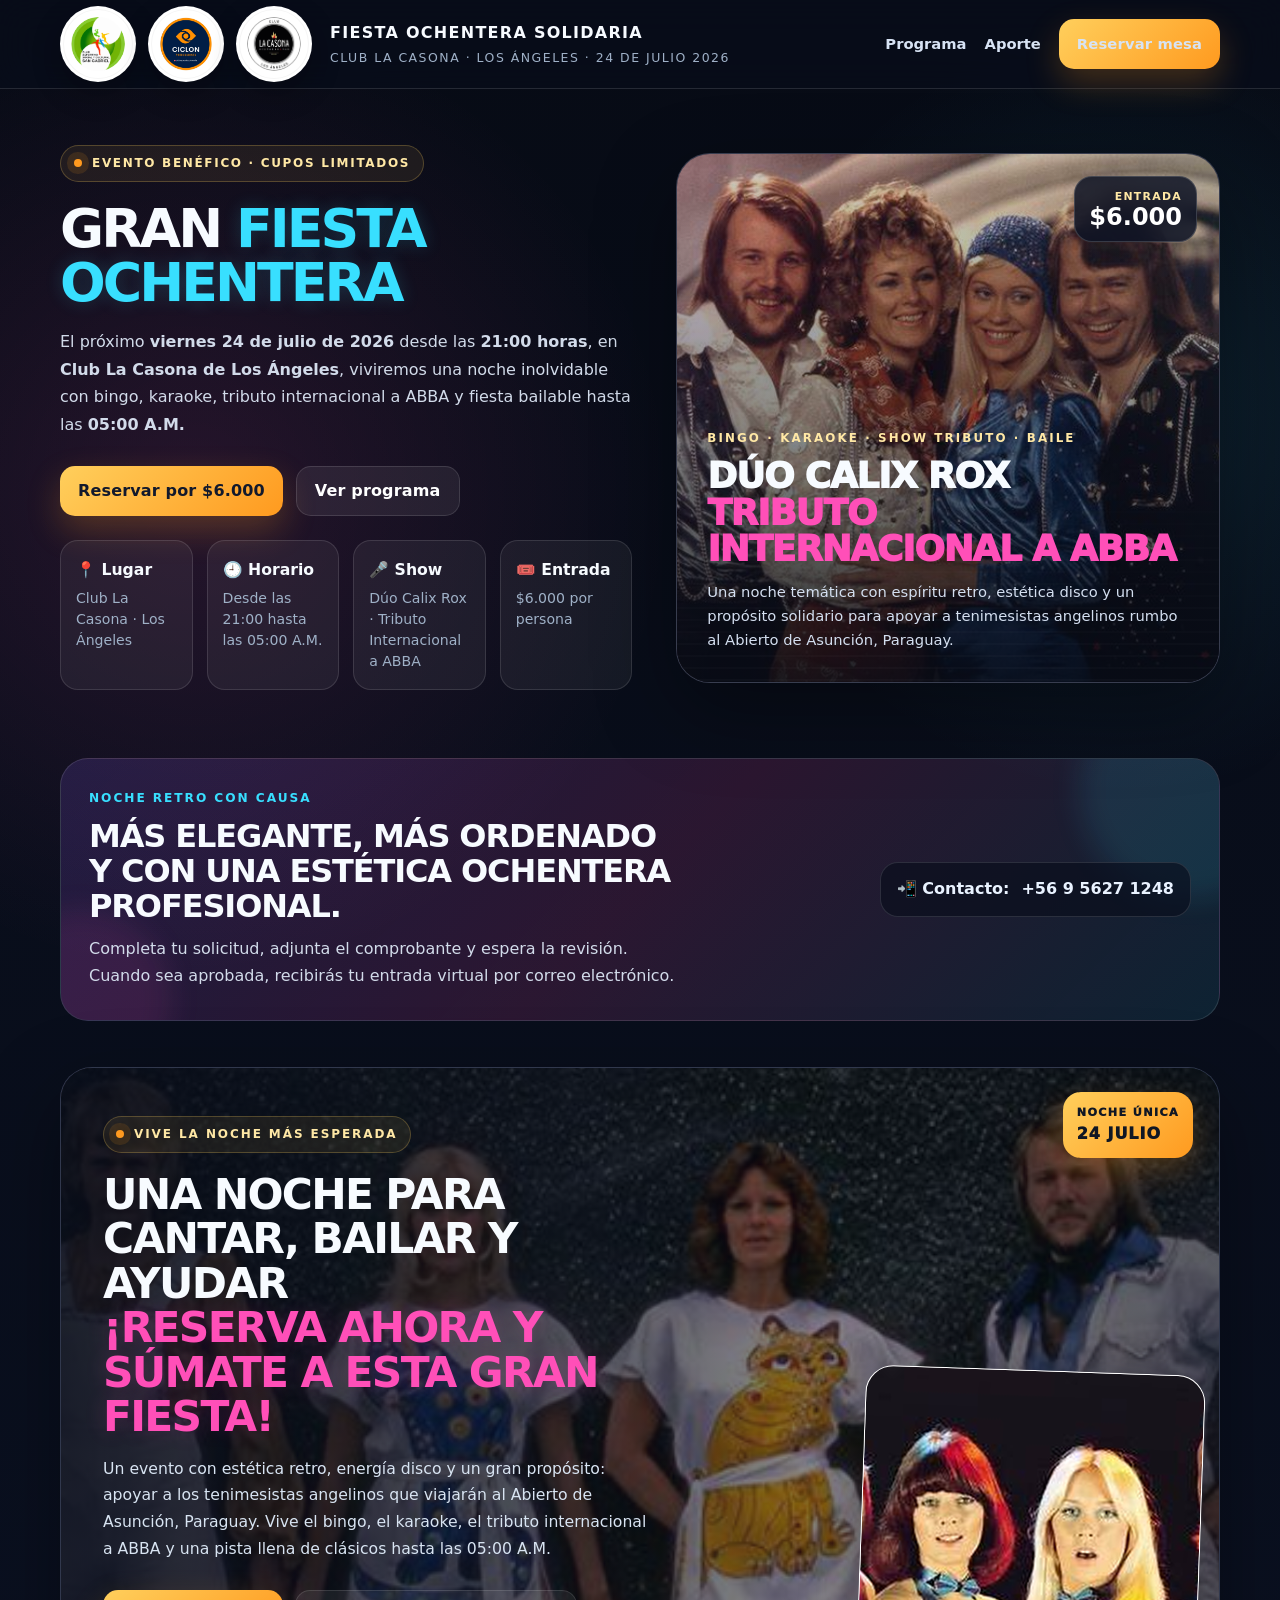
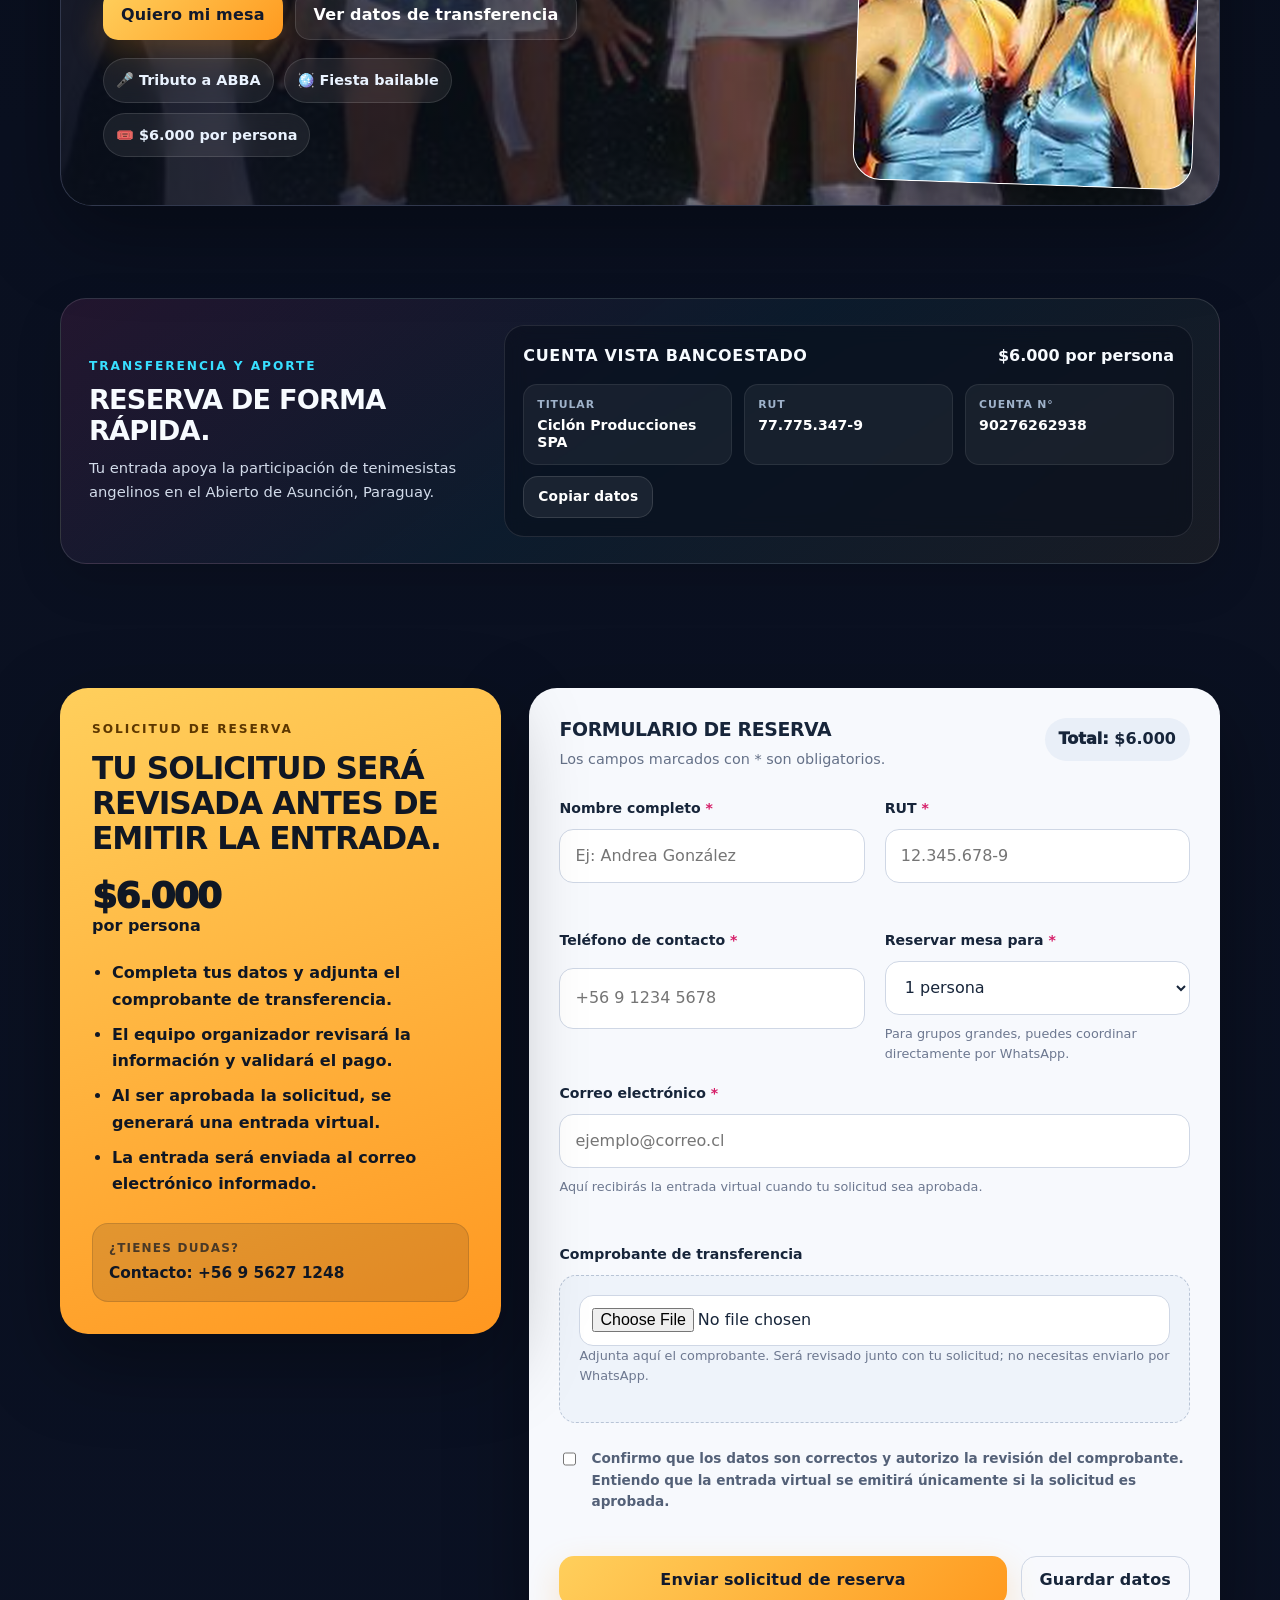
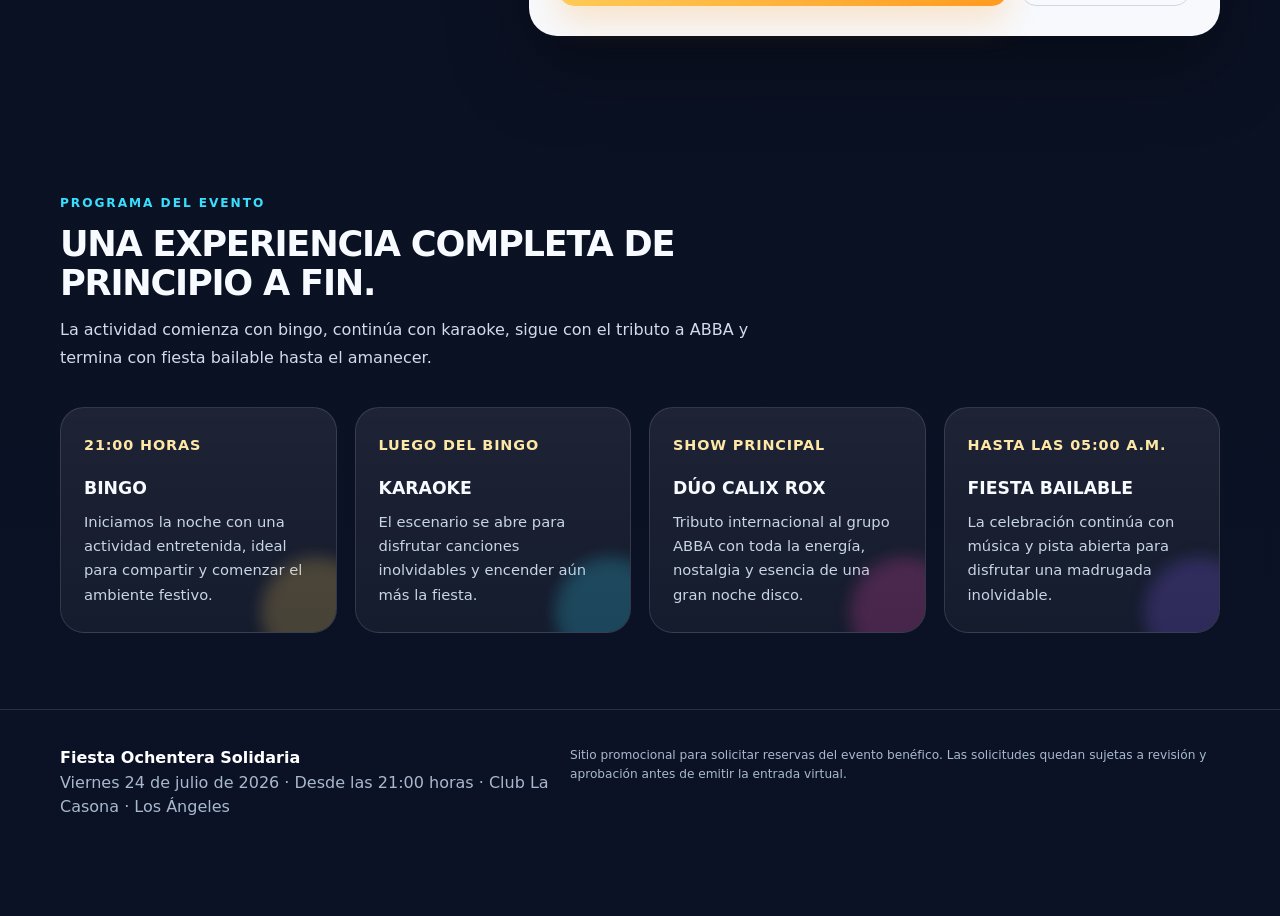
==== index.html @ 8f4df2e1 "Inicial" ====
<!doctype html>
<html lang="es">
<head>
  <meta charset="utf-8">
  <meta name="viewport" content="width=device-width, initial-scale=1, viewport-fit=cover">
  <meta name="theme-color" content="#0b1020">
  <meta name="description" content="Fiesta Ochentera solidaria en Club La Casona de Los Ángeles. Reserva tu mesa y apoya a tenimesistas angelinos rumbo al Abierto de Asunción, Paraguay.">
  <title>Fiesta Ochentera Solidaria · Club La Casona</title>
  <style>
    :root{
      --bg:#080d1a;
      --bg2:#0f1730;
      --panel:rgba(15,23,48,.78);
      --panel-soft:rgba(255,255,255,.06);
      --line:rgba(255,255,255,.12);
      --white:#f7fbff;
      --text:#d2dbea;
      --muted:#9fb1c7;
      --pink:#ff4fb8;
      --cyan:#38dfff;
      --violet:#8a63ff;
      --gold:#ffcf5c;
      --orange:#ff9a1f;
      --green:#4ade80;
      --dark:#0d1324;
      --shadow:0 28px 80px rgba(0,0,0,.35);
      --radius:28px;
    }
    *{box-sizing:border-box}
    html{scroll-behavior:smooth}
    body{
      margin:0;
      font-family:Inter, ui-sans-serif, system-ui, -apple-system, BlinkMacSystemFont, "Segoe UI", sans-serif;
      color:var(--white);
      background:
        radial-gradient(circle at 15% 12%, rgba(255,79,184,.12), transparent 30rem),
        radial-gradient(circle at 88% 10%, rgba(56,223,255,.1), transparent 24rem),
        linear-gradient(180deg,#070b15 0%, #0a1020 42%, #0b1225 100%);
      line-height:1.55;
      overflow-x:hidden;
    }
    body::before{
      content:"";
      position:fixed;
      inset:0;
      pointer-events:none;
      opacity:.12;
      background-image:
        linear-gradient(rgba(255,255,255,.045) 1px, transparent 1px),
        linear-gradient(90deg, rgba(255,255,255,.045) 1px, transparent 1px);
      background-size:42px 42px;
      mask-image:linear-gradient(to bottom, #000, transparent 80%);
    }
    img{display:block;max-width:100%}
    a{text-decoration:none;color:inherit}
    button,input,select{font:inherit}
    .container{width:min(1160px, calc(100% - 28px)); margin:auto}

    .topbar{
      position:sticky; top:0; z-index:50;
      background:rgba(8,13,26,.82);
      border-bottom:1px solid var(--line);
      backdrop-filter:blur(18px);
    }
    .topbar-inner{
      display:flex; align-items:center; justify-content:space-between; gap:18px;
      min-height:88px;
    }
    .brand-block{display:flex; align-items:center; gap:18px; flex-wrap:wrap}
    .brand-copy{display:flex; flex-direction:column; gap:2px}
    .brand-copy strong{font-size:1rem; letter-spacing:.08em; text-transform:uppercase}
    .brand-copy span{font-size:.78rem; color:var(--muted); letter-spacing:.12em; text-transform:uppercase}
    .logo-row{display:flex; gap:12px; align-items:center; flex-wrap:wrap}
    .logo-badge{
      width:76px; height:76px; border-radius:50%;
      background:#fff;
      border:3px solid rgba(255,255,255,.14);
      box-shadow:0 12px 30px rgba(0,0,0,.24), inset 0 0 0 1px rgba(0,0,0,.04);
      display:grid; place-items:center; padding:8px;
      overflow:hidden;
      flex:0 0 auto;
    }
    .logo-badge img{width:100%; height:100%; object-fit:contain; border-radius:50%}
    .nav{display:flex; align-items:center; gap:18px; flex-wrap:wrap; justify-content:flex-end}
    .nav a{font-size:.92rem; font-weight:850; color:#d7e3f4}
    .btn{
      display:inline-flex; align-items:center; justify-content:center; gap:10px;
      min-height:50px; padding:0 18px; border-radius:15px; border:0; cursor:pointer;
      font-weight:900; letter-spacing:.01em; transition:.2s ease;
    }
    .btn:hover{transform:translateY(-2px)}
    .btn-primary{background:linear-gradient(135deg,var(--gold),var(--orange)); color:#12192c; box-shadow:0 14px 34px rgba(255,154,31,.24)}
    .btn-secondary{background:rgba(255,255,255,.07); color:#fff; border:1px solid var(--line)}
    .btn-whatsapp{background:var(--green); color:#0a1e13}

    .hero{padding:56px 0 42px}
    .hero-grid{display:grid; grid-template-columns:1fr .95fr; gap:44px; align-items:center}
    .eyebrow{
      display:inline-flex; align-items:center; gap:10px; padding:8px 13px; border-radius:999px;
      font-size:.75rem; font-weight:900; text-transform:uppercase; letter-spacing:.14em;
      color:#ffe8a5; background:rgba(255,207,92,.08); border:1px solid rgba(255,207,92,.24);
    }
    .eyebrow i{width:8px;height:8px;border-radius:50%;background:var(--orange);box-shadow:0 0 0 7px rgba(255,154,31,.12)}
    h1{
      margin:20px 0 18px;
      font-size:clamp(2.05rem,4.2vw,3.45rem);
      line-height:1.01;
      letter-spacing:-.055em;
      text-transform:uppercase;
    }
    h1 .accent{color:var(--cyan); text-shadow:0 0 18px rgba(56,223,255,.18)}
    .lead{margin:0 0 28px; color:var(--text); font-size:1rem; line-height:1.72; max-width:620px}
    .hero-actions{display:flex; flex-wrap:wrap; gap:13px; margin-bottom:24px}
    .hero-meta{display:grid; grid-template-columns:repeat(4,1fr); gap:14px}
    .meta-card{
      background:rgba(255,255,255,.055); border:1px solid var(--line); border-radius:18px;
      padding:17px 15px; min-height:100px;
    }
    .meta-card strong{display:block; font-size:.98rem; margin-bottom:5px}
    .meta-card span{display:block; color:var(--muted); font-size:.88rem; line-height:1.5}

    .hero-visual{position:relative}
    .hero-card{
      position:relative; min-height:530px; border-radius:34px; overflow:hidden;
      border:1px solid rgba(255,255,255,.16); box-shadow:var(--shadow);
      background:#12182d;
      isolation:isolate;
    }
    .hero-photo{
      position:absolute; inset:0;
      background:url('assets/abba-color-1.png') center 18% / cover no-repeat;
      transform:scale(1.02);
    }
    .hero-overlay{
      position:absolute; inset:0;
      background:
        linear-gradient(180deg, rgba(7,11,21,.16), rgba(7,11,21,.52) 58%, rgba(7,11,21,.9) 100%),
        linear-gradient(120deg, rgba(255,79,184,.12), transparent 35%),
        linear-gradient(240deg, rgba(56,223,255,.1), transparent 40%);
    }
    .scanlines{
      position:absolute; inset:auto 0 0 0; height:46%; opacity:.22;
      background:repeating-linear-gradient(to bottom, rgba(255,255,255,.11) 0 2px, transparent 2px 12px);
      mask-image:linear-gradient(to top, #000, transparent 85%);
    }
    .hero-content{position:absolute; inset:auto 30px 30px 30px; z-index:2}
    .hero-tag{font-size:.74rem; text-transform:uppercase; letter-spacing:.18em; font-weight:900; color:#ffe8a5; margin-bottom:10px}
    .hero-title{font-size:clamp(1.55rem,3vw,2.25rem); line-height:1.02; font-weight:1000; text-transform:uppercase; letter-spacing:-.035em; margin:0 0 12px}
    .hero-title span{display:block; color:var(--pink)}
    .hero-note{max-width:520px; color:#d4dff0; font-size:.92rem; line-height:1.62}
    .price-chip{
      position:absolute; top:22px; right:22px; z-index:3;
      background:rgba(12,19,36,.84); border:1px solid rgba(255,255,255,.16); border-radius:18px;
      padding:12px 14px; text-align:right; backdrop-filter:blur(12px);
    }
    .price-chip small{display:block; text-transform:uppercase; letter-spacing:.12em; font-size:.68rem; color:#ffe8a5; font-weight:900}
    .price-chip strong{display:block; font-size:1.5rem; line-height:1; color:#fff}

    .banner-section{padding:26px 0 16px}
    .banner{
      position:relative; overflow:hidden;
      border-radius:28px; border:1px solid var(--line); background:linear-gradient(135deg, rgba(138,99,255,.16), rgba(255,79,184,.14), rgba(56,223,255,.1));
      padding:30px 28px;
      display:grid; grid-template-columns:1.1fr .9fr; gap:18px; align-items:center;
    }
    .banner::before{
      content:""; position:absolute; right:-80px; top:-80px; width:220px; height:220px; border-radius:50%;
      background:rgba(56,223,255,.1); filter:blur(14px);
    }
    .banner::after{
      content:""; position:absolute; left:-70px; bottom:-70px; width:180px; height:180px; border-radius:50%;
      background:rgba(255,79,184,.1); filter:blur(14px);
    }
    .banner-copy, .banner-side{position:relative; z-index:1}
    .banner-copy h2{margin:11px 0 12px; font-size:clamp(1.4rem,2.6vw,2rem); line-height:1.1; letter-spacing:-.035em; text-transform:uppercase}
    .banner-copy p{margin:0; color:var(--text); line-height:1.68}
    .banner-side{display:flex; justify-content:flex-end}
    .banner-pill{
      display:inline-flex; align-items:center; gap:12px;
      background:rgba(9,14,28,.68); border:1px solid var(--line); border-radius:18px; padding:14px 16px;
      font-weight:850; color:#e9f2ff;
    }

    .section{padding:76px 0; scroll-margin-top:104px}
    .section-head{max-width:730px; margin-bottom:36px}
    .section-tag{font-size:.76rem; text-transform:uppercase; letter-spacing:.16em; font-weight:900; color:var(--cyan)}
    .section-head h2{margin:11px 0 14px; font-size:clamp(1.5rem,3vw,2.2rem); line-height:1.12; letter-spacing:-.035em; text-transform:uppercase}
    .section-head p{margin:0; color:var(--text); line-height:1.7}

    .program-grid{display:grid; grid-template-columns:repeat(4,1fr); gap:18px}
    .program-card{
      background:linear-gradient(180deg, rgba(255,255,255,.08), rgba(255,255,255,.045)); border:1px solid var(--line);
      border-radius:24px; padding:25px 23px; min-height:225px; position:relative; overflow:hidden;
    }
    .program-card::after{
      content:""; position:absolute; right:-35px; bottom:-35px; width:110px; height:110px; border-radius:50%; background:var(--glow); opacity:.22; filter:blur(8px)
    }
    .program-time{display:inline-block; margin-bottom:22px; color:#ffe8a5; font-size:.9rem; font-weight:900; letter-spacing:.06em; text-transform:uppercase}
    .program-card h3{margin:0 0 10px; font-size:1.08rem; line-height:1.25; text-transform:uppercase}
    .program-card p{margin:0; color:#c8d5e7; font-size:.92rem; line-height:1.65}

    .transfer-section{padding:54px 0 66px}
    .transfer-card{
      display:grid; grid-template-columns:.72fr 1.28fr; gap:30px; align-items:center;
      background:linear-gradient(145deg, rgba(255,79,184,.1), rgba(56,223,255,.055), rgba(255,207,92,.06));
      border:1px solid var(--line); border-radius:26px; padding:26px;
      box-shadow:0 18px 48px rgba(0,0,0,.14);
    }
    .transfer-intro{padding:4px 4px 4px 2px}
    .transfer-intro h2{margin:9px 0 10px; font-size:clamp(1.25rem,2.2vw,1.7rem); line-height:1.12; letter-spacing:-.03em; text-transform:uppercase}
    .transfer-intro p{margin:0; color:var(--text); font-size:.92rem; line-height:1.65}
    .bank-compact{
      background:rgba(8,13,26,.55); border:1px solid rgba(255,255,255,.1); border-radius:20px; padding:18px;
      backdrop-filter:blur(10px);
    }
    .bank-compact-head{display:flex; align-items:center; justify-content:space-between; gap:18px; margin-bottom:15px}
    .bank-compact-head h3{margin:0; font-size:1rem; text-transform:uppercase; letter-spacing:.04em}
    .bank-compact-grid{display:grid; grid-template-columns:repeat(3,1fr); gap:12px}
    .bank-item{
      min-width:0; background:rgba(255,255,255,.055); border:1px solid rgba(255,255,255,.08);
      border-radius:14px; padding:12px 13px;
    }
    .bank-item span{display:block; color:#9fb2ca; font-size:.68rem; font-weight:850; text-transform:uppercase; letter-spacing:.08em; margin-bottom:3px}
    .bank-item strong{display:block; color:#fff; font-size:.88rem; overflow-wrap:anywhere; line-height:1.25}
    .bank-actions{display:flex; align-items:center; gap:12px; margin-top:11px; flex-wrap:wrap}
    .bank-actions .btn{min-height:42px; padding:0 14px; font-size:.86rem}
    .copy-ok{min-height:20px; color:#8df6ae; font-size:.85rem; font-weight:900}

    .reservation-section{padding:58px 0 82px}
    .reserve-wrap{display:grid; grid-template-columns:.78fr 1.22fr; gap:28px; align-items:start}
    .reserve-note{
      position:sticky; top:100px;
      background:linear-gradient(160deg,#ffcf5c,#ff9720); color:#101724; border-radius:28px; padding:32px; box-shadow:var(--shadow)
    }
    .reserve-note .tiny{font-size:.76rem; text-transform:uppercase; letter-spacing:.16em; font-weight:900; color:#5d3700}
    .reserve-note h2{margin:12px 0 16px; font-size:clamp(1.42rem,2.8vw,1.95rem); line-height:1.12; letter-spacing:-.03em; text-transform:uppercase}
    .reserve-note .price{font-size:2.25rem; font-weight:1000; letter-spacing:-.05em; line-height:1; margin-top:22px}
    .reserve-note ul{padding-left:20px; margin:22px 0 0; font-weight:760; line-height:1.64}
    .reserve-note li + li{margin-top:9px}

    .form-card{background:#f7f9fd; color:#17253a; border-radius:28px; padding:30px; box-shadow:var(--shadow)}
    .form-head{display:flex; justify-content:space-between; gap:22px; align-items:flex-start; margin-bottom:28px}
    .form-head h3{margin:0; font-size:1.18rem; line-height:1.25; text-transform:uppercase; letter-spacing:-.02em}
    .form-head p{margin:7px 0 0; color:#657188; font-size:.9rem; line-height:1.5}
    .total-pill{white-space:nowrap; background:#e9eff8; border-radius:999px; padding:9px 14px; font-weight:950}
    .form-grid{display:grid; grid-template-columns:1fr 1fr; column-gap:20px; row-gap:20px}
    .field{display:grid; gap:9px}
    .field.full{grid-column:1/-1}
    label{font-size:.88rem; font-weight:900}
    .required{color:#d61f69}
    input,select{
      width:100%; min-height:54px; padding:0 15px; border-radius:14px; border:1px solid #cfd7e5; background:#fff; color:#17253a; outline:none; transition:.18s;
    }
    input:focus,select:focus{border-color:#8a63ff; box-shadow:0 0 0 4px rgba(138,99,255,.12)}
    input[type=file]{padding:12px; min-height:auto}
    .help{font-size:.8rem; color:#6d7890}
    .error{font-size:.8rem; color:#c3144c; font-weight:800; min-height:18px}
    .receipt-box{border:1px dashed #b8c4d6; background:#eef3fa; border-radius:17px; padding:19px}
    .receipt-preview{display:none; align-items:center; gap:10px; background:#fff; padding:11px; border-radius:12px; margin-top:12px}
    .receipt-preview.show{display:flex}
    .file-dot{width:38px; height:38px; border-radius:10px; background:#dcf8e7; display:grid; place-items:center}
    .check{display:flex; gap:12px; align-items:flex-start; font-size:.85rem; line-height:1.58; color:#546178; margin:25px 0}
    .check input{width:18px; height:18px; min-height:auto; margin-top:2px}
    .form-actions{display:grid; grid-template-columns:1fr auto; gap:14px}
    .status{display:none; margin-top:14px; padding:13px 14px; border-radius:14px; background:#e2f8e9; color:#126233; font-weight:800}
    .status.show{display:block}


    .cta-wow-section{padding:30px 0 38px}
    .cta-wow{
      position:relative; overflow:hidden; border-radius:32px; min-height:440px;
      border:1px solid rgba(255,255,255,.14); box-shadow:var(--shadow);
      background:#0f1730;
      display:grid; grid-template-columns:1.1fr .9fr; align-items:stretch;
    }
    .cta-wow-bg{
      position:absolute; inset:0; background:
        linear-gradient(90deg, rgba(8,13,26,.92) 0%, rgba(8,13,26,.72) 42%, rgba(8,13,26,.48) 64%, rgba(8,13,26,.68) 100%),
        url('assets/abba-color-2.png') center 18% / cover fixed no-repeat;
      transform:scale(1.02);
    }
    .cta-wow::before{
      content:""; position:absolute; inset:0;
      background:
        linear-gradient(120deg, rgba(255,79,184,.12), transparent 34%),
        linear-gradient(240deg, rgba(56,223,255,.1), transparent 38%);
      pointer-events:none;
    }
    .cta-wow-copy,.cta-wow-photo{position:relative; z-index:1}
    .cta-wow-copy{padding:48px 42px; display:flex; flex-direction:column; justify-content:center}
    .cta-wow-copy .kicker{
      display:inline-flex; width:max-content; align-items:center; gap:10px;
      font-size:.75rem; font-weight:900; text-transform:uppercase; letter-spacing:.16em;
      color:#ffe8a5; padding:8px 12px; border-radius:999px; background:rgba(255,207,92,.08); border:1px solid rgba(255,207,92,.24);
    }
    .cta-wow-copy .kicker i{width:8px; height:8px; border-radius:50%; background:var(--orange); box-shadow:0 0 0 7px rgba(255,154,31,.12)}
    .cta-wow-copy h2{margin:20px 0 16px; font-size:clamp(1.7rem,3.4vw,2.65rem); line-height:1.05; letter-spacing:-.04em; text-transform:uppercase}
    .cta-wow-copy h2 span{display:block; color:var(--pink); text-shadow:0 0 22px rgba(255,79,184,.2)}
    .cta-wow-copy p{margin:0 0 28px; max-width:600px; color:#d8e4f2; font-size:.98rem; line-height:1.7}
    .cta-wow-actions{display:flex; flex-wrap:wrap; gap:12px; margin-bottom:18px}
    .cta-wow-points{display:flex; flex-wrap:wrap; gap:10px}
    .cta-wow-points span{
      display:inline-flex; align-items:center; gap:8px; padding:10px 12px; border-radius:999px;
      background:rgba(255,255,255,.07); border:1px solid rgba(255,255,255,.12); color:#eaf3ff; font-weight:800; font-size:.9rem;
      backdrop-filter:blur(10px);
    }
    .cta-wow-photo{display:flex; align-items:flex-end; justify-content:flex-end; padding:20px}
    .cta-wow-photo-card{
      width:min(100%,340px); aspect-ratio:.82; border-radius:28px; overflow:hidden; background:#fff;
      border:1px solid rgba(255,255,255,.14); box-shadow:0 24px 70px rgba(0,0,0,.32);
      transform:rotate(2deg);
    }
    .cta-wow-photo-card img{width:100%; height:100%; object-fit:cover; object-position:center 18%}
    .cta-wow-badge{
      position:absolute; right:26px; top:24px; z-index:2;
      background:linear-gradient(135deg,var(--gold),var(--orange)); color:#101724;
      border-radius:18px; padding:12px 14px; font-weight:1000; text-transform:uppercase; letter-spacing:.06em;
      box-shadow:0 14px 32px rgba(255,154,31,.25);
    }
    .cta-wow-badge small{display:block; font-size:.7rem; letter-spacing:.12em}
    @media (max-width:980px){
      .cta-wow{grid-template-columns:1fr}
      .cta-wow-bg{background:
        linear-gradient(180deg, rgba(8,13,26,.88) 0%, rgba(8,13,26,.7) 52%, rgba(8,13,26,.84) 100%),
        url('assets/abba-color-2.png') center 18% / cover no-repeat;}
      .cta-wow-photo{justify-content:flex-start; padding:0 28px 28px}
    }
    @media (max-width:740px){
      .cta-wow{min-height:auto}
      .cta-wow-copy{padding:34px 24px 22px}
      .cta-wow-copy h2{font-size:clamp(1.55rem,8vw,2.15rem); line-height:1.08}
      .cta-wow-photo{padding:0 22px 22px}
      .cta-wow-photo-card{width:100%; max-width:100%; transform:none}
      .cta-wow-badge{right:18px; top:18px; font-size:.84rem}
      .cta-wow-actions{display:grid; grid-template-columns:1fr}
    }
    .contact-box{
      display:grid; gap:4px; margin-top:26px; padding:15px 16px; border-radius:16px;
      background:rgba(16,23,36,.12); border:1px solid rgba(16,23,36,.14); color:#101724;
    }
    .contact-box span{font-size:.75rem; font-weight:900; text-transform:uppercase; letter-spacing:.1em; opacity:.72}
    .contact-box strong{font-size:.96rem}
    .status strong{display:block; font-size:1.02rem; margin-bottom:4px}
    footer{padding:36px 0 96px; border-top:1px solid var(--line); color:#a8b9cf}
    .footer-grid{display:flex; justify-content:space-between; gap:20px}
    .footer-grid strong{color:#fff}
    .credits{max-width:650px; font-size:.76rem}
    .mobile-cta{display:none; position:fixed; left:12px; right:12px; bottom:12px; z-index:55; padding-bottom:env(safe-area-inset-bottom)}
    .mobile-cta .btn{width:100%; box-shadow:0 20px 55px rgba(0,0,0,.45)}

    @media (max-width:980px){
      .hero-grid,.reserve-wrap,.banner,.transfer-card{grid-template-columns:1fr}
      .bank-compact-grid{grid-template-columns:repeat(2,1fr)}
      .hero-meta,.program-grid{grid-template-columns:1fr 1fr}
      .reserve-note{position:relative; top:0}
      .banner-side{justify-content:flex-start}
    }
    @media (max-width:740px){
      .topbar-inner{padding:12px 0; align-items:flex-start}
      .brand-block{display:block}
      .brand-copy{margin-top:10px}
      .logo-badge{width:64px; height:64px}
      .nav a:not(.btn){display:none}
      .hero{padding:36px 0 30px}
      h1{font-size:clamp(1.9rem, 9vw, 2.65rem); line-height:1.04}
      .hero-meta,.program-grid,.form-grid,.bank-compact-grid{grid-template-columns:1fr}
      .transfer-card{padding:20px; gap:22px}
      .bank-compact-head{align-items:flex-start; flex-direction:column}
      .hero-card{min-height:440px}
      .form-head{display:block; margin-bottom:24px}
      .total-pill{display:inline-block; margin-top:10px}
      .form-actions{grid-template-columns:1fr}
      .footer-grid{display:block}
      .mobile-cta{display:block}
    }
    @media (max-width:740px){
      .section{padding:56px 0; scroll-margin-top:86px}
      .section-head{margin-bottom:28px}
      .section-head h2{font-size:clamp(1.42rem,7vw,1.95rem)}
      .reservation-section{padding:48px 0 64px}
      .reserve-note,.form-card{padding:22px}
      .reserve-note h2{font-size:clamp(1.35rem,7vw,1.75rem)}
      .reserve-note ul{margin-top:18px}
      .form-grid{row-gap:18px}
      .hero-content{inset:auto 22px 22px 22px}
      .hero-title{font-size:clamp(1.4rem,7vw,1.9rem)}
      .meta-card{min-height:auto}
      .banner{padding:24px 20px}
      .cta-wow-points span{font-size:.84rem}
    }

    /* Ajuste móvil V10: composición más liviana, compacta y fluida */
    @media (max-width:740px){
      body{font-size:.94rem}
      .container{width:min(100% - 22px,1160px)}

      .topbar-inner{
        min-height:68px;
        padding:8px 0;
        align-items:center;
        gap:10px;
      }
      .brand-block{display:flex;align-items:center;gap:9px;min-width:0;flex:1}
      .logo-row{gap:6px;flex-wrap:nowrap}
      .logo-badge{width:45px;height:45px;padding:5px;border-width:2px;box-shadow:0 7px 18px rgba(0,0,0,.2)}
      .brand-copy{margin-top:0;min-width:0}
      .brand-copy strong{font-size:.72rem;line-height:1.2;letter-spacing:.06em}
      .brand-copy span{display:none}
      .nav{gap:0;flex:0 0 auto}
      .nav .btn{min-height:39px;padding:0 11px;border-radius:12px;font-size:.78rem}

      .btn{min-height:44px;padding:0 15px;border-radius:13px;font-size:.88rem}

      .hero{padding:25px 0 22px}
      .hero-grid{gap:22px}
      .eyebrow{gap:8px;padding:6px 10px;font-size:.62rem;letter-spacing:.1em}
      .eyebrow i{width:6px;height:6px;box-shadow:0 0 0 5px rgba(255,154,31,.11)}
      h1{margin:13px 0 12px;font-size:clamp(1.62rem,7.4vw,2.15rem);line-height:1.04;letter-spacing:-.045em}
      .lead{margin-bottom:18px;font-size:.9rem;line-height:1.56}
      .hero-actions{gap:9px;margin-bottom:17px}
      .hero-actions .btn{flex:1 1 145px}
      .hero-meta{grid-template-columns:repeat(2,minmax(0,1fr));gap:9px}
      .meta-card{padding:11px 10px;min-height:78px;border-radius:14px}
      .meta-card strong{font-size:.82rem;margin-bottom:3px}
      .meta-card span{font-size:.76rem;line-height:1.35}

      .hero-card{min-height:360px;border-radius:24px}
      .price-chip{top:14px;right:14px;padding:9px 11px;border-radius:14px}
      .price-chip small{font-size:.58rem}
      .price-chip strong{font-size:1.18rem}
      .hero-content{inset:auto 17px 17px 17px}
      .hero-tag{font-size:.6rem;letter-spacing:.1em;margin-bottom:7px}
      .hero-title{font-size:clamp(1.12rem,5.6vw,1.48rem);line-height:1.05;margin-bottom:8px;letter-spacing:-.025em}
      .hero-note{font-size:.78rem;line-height:1.45}

      .banner-section{padding:13px 0 8px}
      .banner{padding:18px 16px;border-radius:21px;gap:13px}
      .banner-copy h2{margin:8px 0 8px;font-size:1.2rem;line-height:1.08}
      .banner-copy p{font-size:.84rem;line-height:1.5}
      .banner-pill{padding:10px 12px;border-radius:13px;font-size:.8rem;gap:8px}

      .section{padding:43px 0;scroll-margin-top:76px}
      .section-head{margin-bottom:21px}
      .section-tag{font-size:.63rem;letter-spacing:.12em}
      .section-head h2{margin:8px 0 9px;font-size:clamp(1.18rem,5.6vw,1.48rem);line-height:1.1;letter-spacing:-.025em}
      .section-head p{font-size:.86rem;line-height:1.52}

      .program-grid{grid-template-columns:1fr;gap:10px}
      .program-card{min-height:auto;padding:17px 16px;border-radius:18px}
      .program-time{margin-bottom:10px;font-size:.72rem}
      .program-card h3{font-size:.95rem;margin-bottom:6px}
      .program-card p{font-size:.82rem;line-height:1.48}

      .transfer-section{padding:34px 0 38px}
      .transfer-card{padding:16px;gap:15px;border-radius:21px}
      .transfer-intro h2{margin:7px 0 7px;font-size:1.15rem;line-height:1.08}
      .transfer-intro p{font-size:.82rem;line-height:1.48}
      .bank-compact{padding:13px;border-radius:16px}
      .bank-compact-head{margin-bottom:11px;gap:7px}
      .bank-compact-head h3{font-size:.86rem}
      .bank-compact-grid{grid-template-columns:repeat(2,minmax(0,1fr));gap:8px}
      .bank-item{padding:9px 10px;border-radius:12px}
      .bank-item span{font-size:.58rem;letter-spacing:.06em}
      .bank-item strong{font-size:.76rem;line-height:1.25}
      .bank-actions{gap:8px;margin-top:9px}
      .bank-actions .btn{min-height:38px;padding:0 11px;font-size:.76rem}
      .copy-ok{font-size:.76rem}

      .reservation-section{padding:39px 0 52px}
      .reserve-wrap{gap:15px}
      .reserve-note{padding:18px;border-radius:21px}
      .reserve-note .tiny{font-size:.62rem;letter-spacing:.12em}
      .reserve-note h2{margin:8px 0 10px;font-size:1.2rem;line-height:1.1;letter-spacing:-.02em}
      .reserve-note .price{font-size:1.75rem;margin-top:13px}
      .reserve-note ul{margin:13px 0 0;padding-left:18px;font-size:.82rem;line-height:1.48}
      .reserve-note li + li{margin-top:5px}
      .contact-box{margin-top:15px;padding:11px 12px;border-radius:13px}
      .contact-box span{font-size:.62rem}
      .contact-box strong{font-size:.84rem}

      .form-card{padding:18px;border-radius:21px}
      .form-head{margin-bottom:18px}
      .form-head h3{font-size:1rem;line-height:1.2}
      .form-head p{margin-top:5px;font-size:.8rem}
      .total-pill{margin-top:8px;padding:7px 11px;font-size:.82rem}
      .form-grid{row-gap:13px;column-gap:13px}
      .field{gap:6px}
      label{font-size:.8rem}
      input,select{min-height:47px;padding:0 12px;border-radius:12px;font-size:.88rem}
      input[type=file]{padding:10px;font-size:.78rem}
      .help{font-size:.72rem;line-height:1.4}
      .error{font-size:.72rem;min-height:14px}
      .receipt-box{padding:13px;border-radius:14px}
      .receipt-preview{padding:9px;margin-top:9px}
      .file-dot{width:32px;height:32px}
      .check{gap:9px;margin:17px 0;font-size:.76rem;line-height:1.45}
      .check input{width:16px;height:16px}
      .form-actions{gap:9px}
      .status{padding:11px 12px;font-size:.8rem}
      .status strong{font-size:.9rem}

      .cta-wow-section{padding:17px 0 24px}
      .cta-wow{border-radius:23px}
      .cta-wow-copy{padding:24px 18px 16px}
      .cta-wow-copy .kicker{padding:6px 9px;font-size:.6rem;letter-spacing:.1em}
      .cta-wow-copy h2{margin:13px 0 10px;font-size:clamp(1.22rem,5.9vw,1.52rem);line-height:1.06;letter-spacing:-.025em}
      .cta-wow-copy p{margin-bottom:18px;font-size:.82rem;line-height:1.5}
      .cta-wow-actions{gap:8px;margin-bottom:13px}
      .cta-wow-actions .btn{width:100%}
      .cta-wow-points{gap:7px}
      .cta-wow-points span{padding:8px 9px;font-size:.72rem;gap:6px}
      .cta-wow-photo{padding:0 16px 16px}
      .cta-wow-photo-card{height:225px;aspect-ratio:auto;border-radius:18px}
      .cta-wow-badge{right:13px;top:13px;padding:8px 10px;border-radius:13px;font-size:.68rem}
      .cta-wow-badge small{font-size:.55rem}

      footer{padding:27px 0 82px;font-size:.78rem}
      .footer-grid{gap:13px}
      .credits{font-size:.68rem;margin-top:10px}
      .mobile-cta{left:9px;right:9px;bottom:9px}
      .mobile-cta .btn{min-height:45px;font-size:.84rem}
    }

    @media (max-width:420px){
      .container{width:min(100% - 18px,1160px)}
      .logo-badge{width:40px;height:40px}
      .brand-copy strong{font-size:.66rem}
      .nav .btn{min-height:37px;padding:0 9px;font-size:.72rem}
      h1{font-size:1.55rem}
      .hero-meta{gap:7px}
      .meta-card{padding:9px;min-height:73px}
      .meta-card strong{font-size:.76rem}
      .meta-card span{font-size:.7rem}
      .hero-card{min-height:335px}
      .bank-compact-grid{grid-template-columns:1fr 1fr}
      .form-card,.reserve-note{padding:16px}
      .cta-wow-photo-card{height:205px}
    }

    @media (prefers-reduced-motion:reduce){ html{scroll-behavior:auto} *{transition:none!important} }
  </style>
</head>
<body>
  <header class="topbar">
    <div class="container topbar-inner">
      <div class="brand-block">
        <div class="logo-row" aria-label="Organizadores del evento">
          <div class="logo-badge"><img src="assets/logo-san-gabriel.png" alt="Club Deportivo Social y Cultural San Gabriel"></div>
          <div class="logo-badge"><img src="assets/logo-ciclon.jpeg" alt="Ciclón Producciones"></div>
          <div class="logo-badge"><img src="assets/logo-la-casona.jpeg" alt="Club La Casona Los Ángeles"></div>
        </div>
        <div class="brand-copy">
          <strong>Fiesta Ochentera Solidaria</strong>
          <span>Club La Casona · Los Ángeles · 24 de julio 2026</span>
        </div>
      </div>
      <nav class="nav" aria-label="Navegación principal">
        <a href="#programa">Programa</a>
        <a href="#aporte">Aporte</a>
        <a href="#reservar" class="btn btn-primary">Reservar mesa</a>
      </nav>
    </div>
  </header>

  <main>
    <section class="hero" id="inicio">
      <div class="container hero-grid">
        <div>
          <div class="eyebrow"><i></i> Evento benéfico · cupos limitados</div>
          <h1>Gran <span class="accent">Fiesta Ochentera</span></h1>
          <p class="lead">
            El próximo <strong>viernes 24 de julio de 2026</strong> desde las <strong>21:00 horas</strong>, en <strong>Club La Casona de Los Ángeles</strong>, viviremos una noche inolvidable con bingo, karaoke, tributo internacional a ABBA y fiesta bailable hasta las <strong>05:00 A.M.</strong>
          </p>
          <div class="hero-actions">
            <a class="btn btn-primary" href="#reservar">Reservar por $6.000</a>
            <a class="btn btn-secondary" href="#programa">Ver programa</a>
          </div>
          <div class="hero-meta">
            <div class="meta-card"><strong>📍 Lugar</strong><span>Club La Casona · Los Ángeles</span></div>
            <div class="meta-card"><strong>🕘 Horario</strong><span>Desde las 21:00 hasta las 05:00 A.M.</span></div>
            <div class="meta-card"><strong>🎤 Show</strong><span>Dúo Calix Rox · Tributo Internacional a ABBA</span></div>
            <div class="meta-card"><strong>🎟️ Entrada</strong><span>$6.000 por persona</span></div>
          </div>
        </div>

        <div class="hero-visual">
          <article class="hero-card" aria-label="Imagen principal del evento">
            <div class="hero-photo"></div>
            <div class="hero-overlay"></div>
            <div class="scanlines"></div>
            <div class="price-chip"><small>Entrada</small><strong>$6.000</strong></div>
            <div class="hero-content">
              <div class="hero-tag">Bingo · Karaoke · Show Tributo · Baile</div>
              <h2 class="hero-title">Dúo Calix Rox <span>Tributo Internacional a ABBA</span></h2>
              <div class="hero-note">Una noche temática con espíritu retro, estética disco y un propósito solidario para apoyar a tenimesistas angelinos rumbo al Abierto de Asunción, Paraguay.</div>
            </div>
          </article>
        </div>
      </div>
    </section>

    <section class="banner-section">
      <div class="container">
        <div class="banner">
          <div class="banner-copy">
            <div class="section-tag">Noche retro con causa</div>
            <h2>Más elegante, más ordenado y con una estética ochentera profesional.</h2>
            <p>Completa tu solicitud, adjunta el comprobante y espera la revisión. Cuando sea aprobada, recibirás tu entrada virtual por correo electrónico.</p>
          </div>
          <div class="banner-side">
            <a class="banner-pill" href="https://wa.me/56956271248" target="_blank" rel="noopener">📲 Contacto: <strong>+56 9 5627 1248</strong></a>
          </div>
        </div>
      </div>
    </section>



    <section class="cta-wow-section" aria-label="Llamado destacado para reservar">
      <div class="container">
        <div class="cta-wow">
          <div class="cta-wow-bg"></div>
          <div class="cta-wow-badge"><small>Noche única</small>24 Julio</div>
          <div class="cta-wow-copy">
            <div class="kicker"><i></i> Vive la noche más esperada</div>
            <h2>Una noche para cantar, bailar y ayudar <span>¡Reserva ahora y súmate a esta gran fiesta!</span></h2>
            <p>
              Un evento con estética retro, energía disco y un gran propósito: apoyar a los tenimesistas angelinos que viajarán al Abierto de Asunción, Paraguay. Vive el bingo, el karaoke, el tributo internacional a ABBA y una pista llena de clásicos hasta las 05:00 A.M.
            </p>
            <div class="cta-wow-actions">
              <a class="btn btn-primary" href="#reservar">Quiero mi mesa</a>
              <a class="btn btn-secondary" href="#aporte">Ver datos de transferencia</a>
            </div>
            <div class="cta-wow-points">
              <span>🎤 Tributo a ABBA</span>
              <span>🪩 Fiesta bailable</span>
              <span>🎟️ $6.000 por persona</span>
            </div>
          </div>
          <div class="cta-wow-photo">
            <div class="cta-wow-photo-card">
              <img src="assets/abba-color-3.png" alt="Foto destacada colorida del grupo ABBA">
            </div>
          </div>
        </div>
      </div>
    </section>

    <section class="section transfer-section" id="aporte">
      <div class="container">
        <div class="transfer-card">
          <div class="transfer-intro">
            <div class="section-tag">Transferencia y aporte</div>
            <h2>Reserva de forma rápida.</h2>
            <p>Tu entrada apoya la participación de tenimesistas angelinos en el Abierto de Asunción, Paraguay.</p>
          </div>

          <article class="bank-compact" aria-label="Datos bancarios para la reserva">
            <div class="bank-compact-head">
              <h3>Cuenta Vista BancoEstado</h3>
              <strong>$6.000 por persona</strong>
            </div>
            <div class="bank-compact-grid">
              <div class="bank-item"><span>Titular</span><strong>Ciclón Producciones SPA</strong></div>
              <div class="bank-item"><span>RUT</span><strong>77.775.347-9</strong></div>
              <div class="bank-item"><span>Cuenta N°</span><strong>90276262938</strong></div>
            </div>
            <div class="bank-actions">
              <button class="btn btn-secondary" id="copyBank" type="button">Copiar datos</button>
              <div class="copy-ok" id="copyStatus" aria-live="polite"></div>
            </div>
          </article>
        </div>
      </div>
    </section>

    <section class="section reservation-section" id="reservar">
      <div class="container reserve-wrap">
        <aside class="reserve-note">
          <div class="tiny">Solicitud de reserva</div>
          <h2>Tu solicitud será revisada antes de emitir la entrada.</h2>
          <div class="price">$6.000</div>
          <strong>por persona</strong>
          <ul>
            <li>Completa tus datos y adjunta el comprobante de transferencia.</li>
            <li>El equipo organizador revisará la información y validará el pago.</li>
            <li>Al ser aprobada la solicitud, se generará una entrada virtual.</li>
            <li>La entrada será enviada al correo electrónico informado.</li>
          </ul>
          <a class="contact-box" href="https://wa.me/56956271248" target="_blank" rel="noopener">
            <span>¿Tienes dudas?</span>
            <strong>Contacto: +56 9 5627 1248</strong>
          </a>
        </aside>

        <form class="form-card" id="reservationForm" novalidate>
          <div class="form-head">
            <div>
              <h3>Formulario de reserva</h3>
              <p>Los campos marcados con * son obligatorios.</p>
            </div>
            <span class="total-pill">Total: <strong id="totalText">$6.000</strong></span>
          </div>

          <div class="form-grid">
            <div class="field">
              <label for="name">Nombre completo <span class="required">*</span></label>
              <input id="name" name="name" autocomplete="name" placeholder="Ej: Andrea González" required>
              <div class="error" id="nameError"></div>
            </div>

            <div class="field">
              <label for="rut">RUT <span class="required">*</span></label>
              <input id="rut" name="rut" placeholder="12.345.678-9" maxlength="12" required>
              <div class="error" id="rutError"></div>
            </div>

            <div class="field">
              <label for="phone">Teléfono de contacto <span class="required">*</span></label>
              <input id="phone" name="phone" type="tel" autocomplete="tel" placeholder="+56 9 1234 5678" required>
              <div class="error" id="phoneError"></div>
            </div>

            <div class="field">
              <label for="people">Reservar mesa para <span class="required">*</span></label>
              <select id="people" name="people" required>
                <option value="1">1 persona</option><option value="2">2 personas</option><option value="3">3 personas</option><option value="4">4 personas</option><option value="5">5 personas</option><option value="6">6 personas</option><option value="7">7 personas</option><option value="8">8 personas</option><option value="9">9 personas</option><option value="10">10 personas</option><option value="11">11 personas</option><option value="12">12 personas</option><option value="13">13 personas</option><option value="14">14 personas</option><option value="15">15 personas</option><option value="16">16 personas</option><option value="17">17 personas</option><option value="18">18 personas</option><option value="19">19 personas</option><option value="20">20 personas</option>
              </select>
              <div class="help">Para grupos grandes, puedes coordinar directamente por WhatsApp.</div>
            </div>

            <div class="field full">
              <label for="email">Correo electrónico <span class="required">*</span></label>
              <input id="email" name="email" type="email" autocomplete="email" inputmode="email" placeholder="ejemplo@correo.cl" required>
              <div class="help">Aquí recibirás la entrada virtual cuando tu solicitud sea aprobada.</div>
              <div class="error" id="emailError"></div>
            </div>

            <div class="field full">
              <label for="receipt">Comprobante de transferencia</label>
              <div class="receipt-box">
                <input id="receipt" name="receipt" type="file" accept="image/*,.pdf" required>
                <div class="help">Adjunta aquí el comprobante. Será revisado junto con tu solicitud; no necesitas enviarlo por WhatsApp.</div>
                <div class="receipt-preview" id="receiptPreview">
                  <span class="file-dot">✓</span>
                  <div><strong id="receiptName"></strong><div class="help" id="receiptSize"></div></div>
                </div>
                <div class="error" id="receiptError"></div>
              </div>
            </div>
          </div>

          <label class="check">
            <input id="confirm" type="checkbox" required>
            <span>Confirmo que los datos son correctos y autorizo la revisión del comprobante. Entiendo que la entrada virtual se emitirá únicamente si la solicitud es aprobada.</span>
          </label>
          <div class="error" id="confirmError"></div>

          <div class="form-actions">
            <button class="btn btn-primary" type="submit">Enviar solicitud de reserva</button>
            <button class="btn btn-secondary" type="button" id="saveData" style="color:#17253a;border-color:#cfd7e5">Guardar datos</button>
          </div>
          <div class="status" id="formStatus" aria-live="polite"></div>
        </form>
      </div>
    </section>

    <section class="section" id="programa">
      <div class="container">
        <div class="section-head">
          <div class="section-tag">Programa del evento</div>
          <h2>Una experiencia completa de principio a fin.</h2>
          <p>La actividad comienza con bingo, continúa con karaoke, sigue con el tributo a ABBA y termina con fiesta bailable hasta el amanecer.</p>
        </div>
        <div class="program-grid">
          <article class="program-card" style="--glow:#ffcf5c">
            <span class="program-time">21:00 horas</span>
            <h3>Bingo</h3>
            <p>Iniciamos la noche con una actividad entretenida, ideal para compartir y comenzar el ambiente festivo.</p>
          </article>
          <article class="program-card" style="--glow:#38dfff">
            <span class="program-time">Luego del bingo</span>
            <h3>Karaoke</h3>
            <p>El escenario se abre para disfrutar canciones inolvidables y encender aún más la fiesta.</p>
          </article>
          <article class="program-card" style="--glow:#ff4fb8">
            <span class="program-time">Show principal</span>
            <h3>Dúo Calix Rox</h3>
            <p>Tributo internacional al grupo ABBA con toda la energía, nostalgia y esencia de una gran noche disco.</p>
          </article>
          <article class="program-card" style="--glow:#8a63ff">
            <span class="program-time">Hasta las 05:00 A.M.</span>
            <h3>Fiesta bailable</h3>
            <p>La celebración continúa con música y pista abierta para disfrutar una madrugada inolvidable.</p>
          </article>
        </div>
      </div>
    </section>
  </main>

  <footer>
    <div class="container footer-grid">
      <div>
        <strong>Fiesta Ochentera Solidaria</strong><br>
        Viernes 24 de julio de 2026 · Desde las 21:00 horas · Club La Casona · Los Ángeles
      </div>
      <div class="credits">
        Sitio promocional para solicitar reservas del evento benéfico. Las solicitudes quedan sujetas a revisión y aprobación antes de emitir la entrada virtual.
      </div>
    </div>
  </footer>

  <div class="mobile-cta"><a class="btn btn-primary" href="#reservar">Reservar mesa · $6.000 p/p</a></div>

  <script>
    (() => {
      const price = 6000;
      const $ = (id) => document.getElementById(id);
      const form = $('reservationForm');
      const people = $('people');
      const receipt = $('receipt');
      const money = (n) => new Intl.NumberFormat('es-CL', {
        style: 'currency', currency: 'CLP', maximumFractionDigits: 0
      }).format(n);

      function updateTotal() {
        $('totalText').textContent = money(Number(people.value) * price);
      }
      people.addEventListener('change', updateTotal);
      updateTotal();

      function formatRut(value) {
        let clean = value.replace(/[^0-9kK]/g, '').toUpperCase();
        if (clean.length <= 1) return clean;
        const dv = clean.slice(-1);
        let body = clean.slice(0, -1);
        body = body.replace(/\B(?=(\d{3})+(?!\d))/g, '.');
        return `${body}-${dv}`;
      }

      function validRut(rut) {
        const clean = rut.replace(/\./g, '').replace('-', '').toUpperCase();
        if (!/^\d{7,8}[0-9K]$/.test(clean)) return false;
        const body = clean.slice(0, -1);
        const dv = clean.slice(-1);
        let sum = 0;
        let multiplier = 2;
        for (let i = body.length - 1; i >= 0; i--) {
          sum += Number(body[i]) * multiplier;
          multiplier = multiplier === 7 ? 2 : multiplier + 1;
        }
        const result = 11 - (sum % 11);
        const expected = result === 11 ? '0' : result === 10 ? 'K' : String(result);
        return dv === expected;
      }

      function createRequestCode() {
        const date = new Date();
        const stamp = [
          date.getFullYear().toString().slice(-2),
          String(date.getMonth() + 1).padStart(2, '0'),
          String(date.getDate()).padStart(2, '0')
        ].join('');
        const random = Math.random().toString(36).slice(2, 7).toUpperCase();
        return `FO-${stamp}-${random}`;
      }

      $('rut').addEventListener('input', (event) => {
        event.target.value = formatRut(event.target.value);
      });

      receipt.addEventListener('change', () => {
        const file = receipt.files[0];
        $('receiptError').textContent = '';
        if (!file) {
          $('receiptPreview').classList.remove('show');
          return;
        }
        $('receiptName').textContent = file.name;
        $('receiptSize').textContent = `${(file.size / 1024 / 1024).toFixed(2)} MB`;
        $('receiptPreview').classList.add('show');
      });

      function validate() {
        let ok = true;
        const name = $('name').value.trim();
        const rut = $('rut').value.trim();
        const phone = $('phone').value.trim().replace(/\s/g, '');
        const email = $('email').value.trim();

        ['nameError', 'rutError', 'phoneError', 'emailError', 'receiptError', 'confirmError']
          .forEach((id) => { $(id).textContent = ''; });

        if (name.length < 4) {
          $('nameError').textContent = 'Ingresa tu nombre completo.';
          ok = false;
        }
        if (!validRut(rut)) {
          $('rutError').textContent = 'Ingresa un RUT chileno válido.';
          ok = false;
        }
        if (!/^(?:\+?56)?9\d{8}$/.test(phone.replace(/[()-]/g, ''))) {
          $('phoneError').textContent = 'Ingresa un teléfono válido, idealmente con +56.';
          ok = false;
        }
        if (!/^[^\s@]+@[^\s@]+\.[^\s@]{2,}$/.test(email)) {
          $('emailError').textContent = 'Ingresa un correo electrónico válido.';
          ok = false;
        }
        if (!receipt.files[0]) {
          $('receiptError').textContent = 'Adjunta el comprobante para que la solicitud pueda ser revisada.';
          ok = false;
        }
        if (!$('confirm').checked) {
          $('confirmError').textContent = 'Debes aceptar el proceso de revisión antes de continuar.';
          ok = false;
        }
        return ok;
      }

      function saveDraft(status = 'borrador') {
        const data = {
          code: localStorage.getItem('fiestaOchenteraCodigo') || '',
          status,
          name: $('name').value.trim(),
          rut: $('rut').value.trim(),
          phone: $('phone').value.trim(),
          email: $('email').value.trim(),
          people: people.value,
          total: Number(people.value) * price,
          receiptName: receipt.files[0]?.name || '',
          updatedAt: new Date().toISOString()
        };
        localStorage.setItem('fiestaOchenteraSolicitud', JSON.stringify(data));
        return data;
      }

      form.addEventListener('submit', (event) => {
        event.preventDefault();
        if (!validate()) {
          form.querySelector('.error:not(:empty)')?.scrollIntoView({ behavior: 'smooth', block: 'center' });
          return;
        }

        const code = createRequestCode();
        localStorage.setItem('fiestaOchenteraCodigo', code);
        const request = saveDraft('pendiente_de_revision');
        request.code = code;
        localStorage.setItem('fiestaOchenteraSolicitud', JSON.stringify(request));

        $('formStatus').innerHTML = `<strong>Solicitud preparada para revisión · ${code}</strong>
          Tus datos y el nombre del comprobante quedaron guardados en este dispositivo. Cuando el sistema de recepción esté conectado y la solicitud sea aprobada, la entrada virtual deberá enviarse a <b>${request.email}</b>.`;
        $('formStatus').classList.add('show');
        $('formStatus').scrollIntoView({ behavior: 'smooth', block: 'center' });
      });

      $('saveData').addEventListener('click', () => {
        saveDraft('borrador');
        $('formStatus').innerHTML = '<strong>Borrador guardado</strong>Tus datos quedaron almacenados en este dispositivo para continuar más tarde.';
        $('formStatus').classList.add('show');
      });

      const saved = localStorage.getItem('fiestaOchenteraSolicitud');
      if (saved) {
        try {
          const data = JSON.parse(saved);
          $('name').value = data.name || '';
          $('rut').value = data.rut || '';
          $('phone').value = data.phone || '';
          $('email').value = data.email || '';
          people.value = data.people || '1';
          updateTotal();
        } catch (_) {}
      }

      $('copyBank').addEventListener('click', async () => {
        const data = [
          'Cuenta Vista BancoEstado',
          'Nombre: Ciclón Producciones SPA',
          'RUT: 77.775.347-9',
          'Cuenta N°: 90276262938',
          'Valor: $6.000 por persona'
        ].join('\n');
        try {
          await navigator.clipboard.writeText(data);
          $('copyStatus').textContent = '✓ Datos copiados al portapapeles.';
        } catch (_) {
          $('copyStatus').textContent = 'No fue posible copiar automáticamente. Copia los datos manualmente.';
        }
      });
    })();
  </script>
</body>
</html>
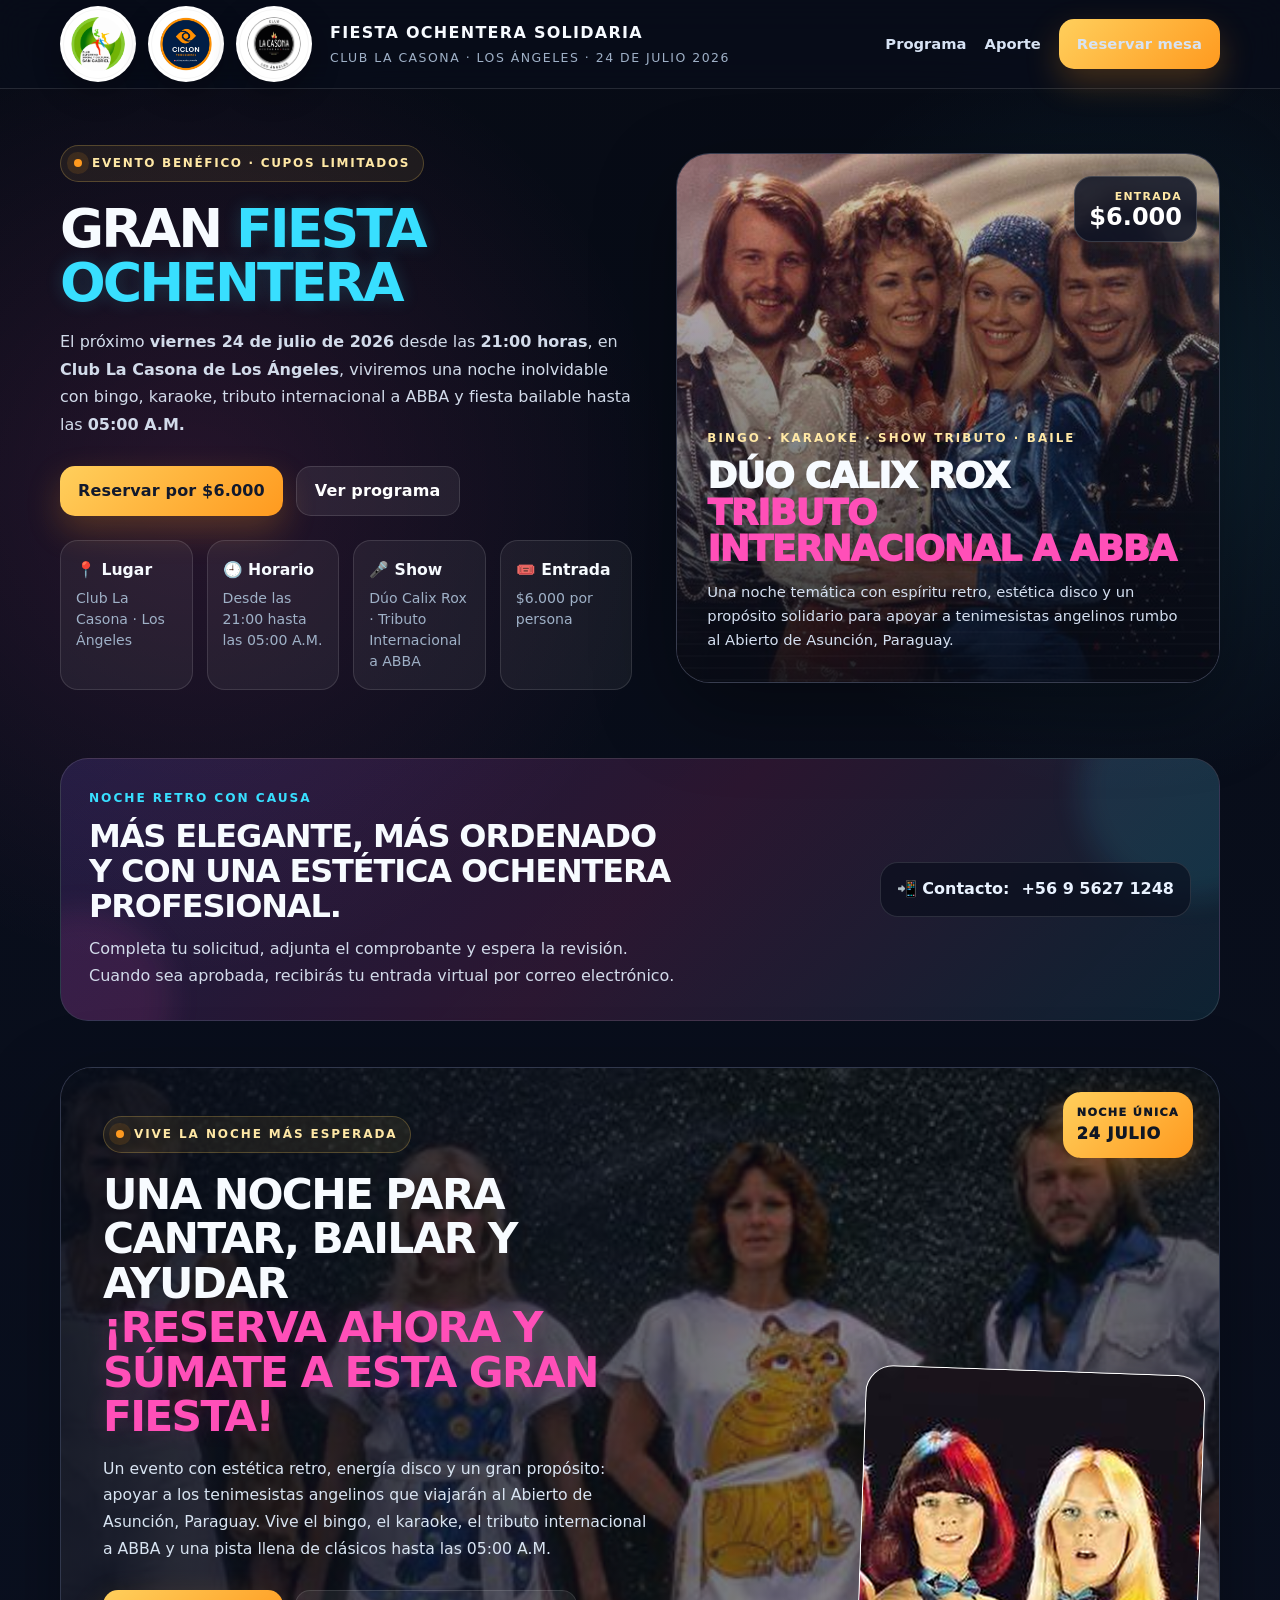
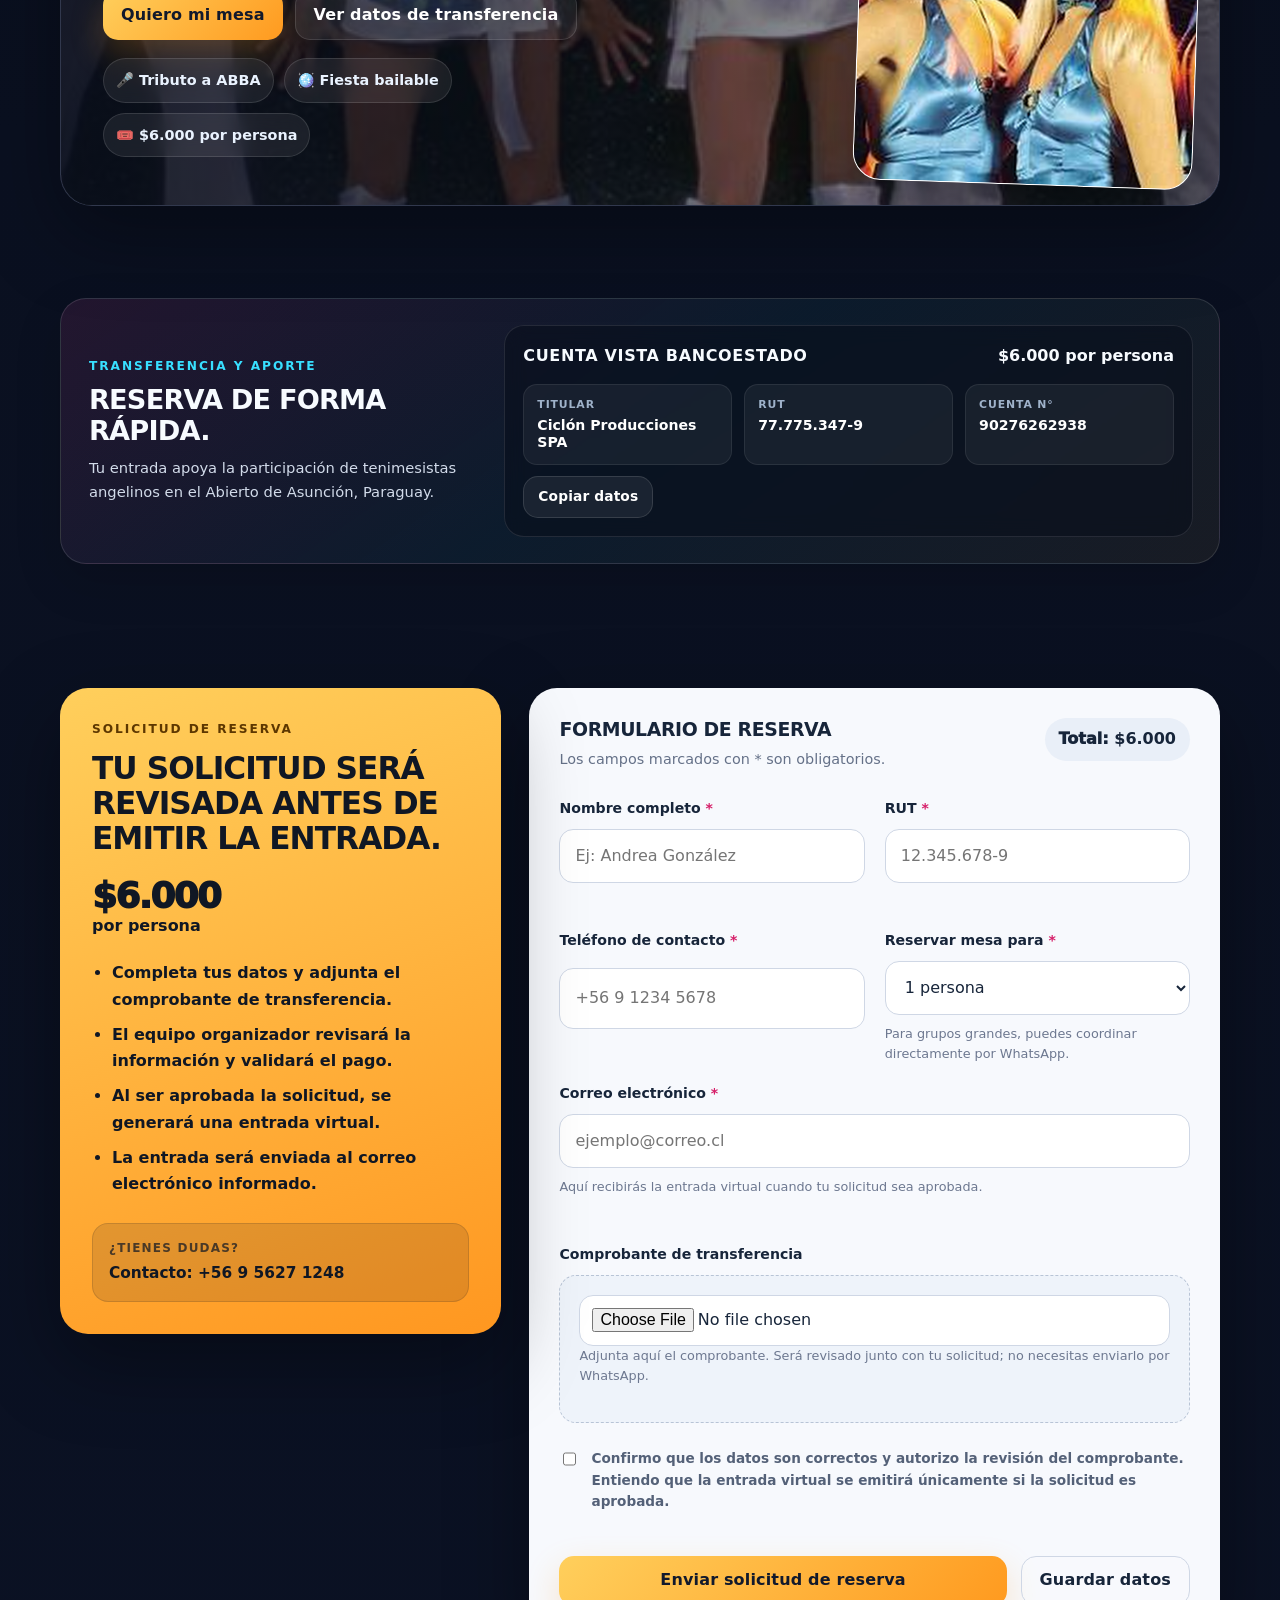
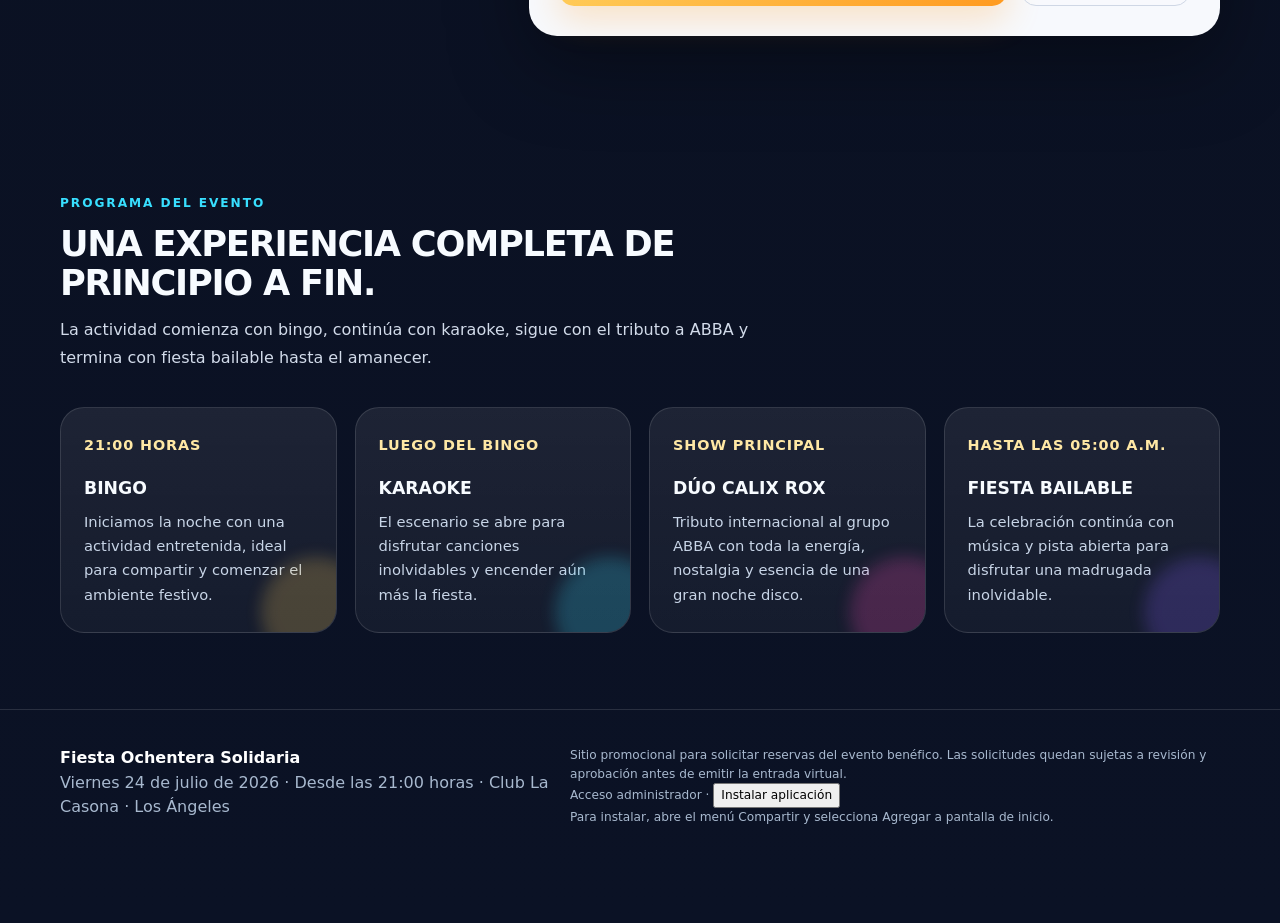
==== commit b04fc0d2: "Add Bootstrap compact login and MySQL schema" ====
--- a/index.html
+++ b/index.html
@@ -4,6 +4,12 @@
   <meta charset="utf-8">
   <meta name="viewport" content="width=device-width, initial-scale=1, viewport-fit=cover">
   <meta name="theme-color" content="#0b1020">
+  <meta name="apple-mobile-web-app-capable" content="yes">
+  <meta name="apple-mobile-web-app-status-bar-style" content="black-translucent">
+  <meta name="apple-mobile-web-app-title" content="Fiesta 80s">
+  <link rel="manifest" href="/manifest.webmanifest">
+  <link rel="apple-touch-icon" href="/assets/logo-ciclon.jpeg">
+  <link rel="stylesheet" href="/assets/css/pwa.css">
   <meta name="description" content="Fiesta Ochentera solidaria en Club La Casona de Los Ángeles. Reserva tu mesa y apoya a tenimesistas angelinos rumbo al Abierto de Asunción, Paraguay.">
   <title>Fiesta Ochentera Solidaria · Club La Casona</title>
   <style>
@@ -805,13 +811,17 @@
         Viernes 24 de julio de 2026 · Desde las 21:00 horas · Club La Casona · Los Ángeles
       </div>
       <div class="credits">
-        Sitio promocional para solicitar reservas del evento benéfico. Las solicitudes quedan sujetas a revisión y aprobación antes de emitir la entrada virtual.
+        Sitio promocional para solicitar reservas del evento benéfico. Las solicitudes quedan sujetas a revisión y aprobación antes de emitir la entrada virtual.<br><a href="/admin/login">Acceso administrador</a> · <button type="button" class="pwa-button" data-install-pwa>Instalar aplicación</button><div class="ios-install-hint" data-ios-install-hint>Para instalar, abre el menú Compartir y selecciona Agregar a pantalla de inicio.</div>
       </div>
     </div>
   </footer>
 
   <div class="mobile-cta"><a class="btn btn-primary" href="#reservar">Reservar mesa · $6.000 p/p</a></div>
 
+  <script src="/assets/js/install-pwa.js" defer></script>
+  <script src="/assets/js/service-worker-register.js" defer></script>
+  <script src="/assets/js/app-update.js" defer></script>
+  <script src="/assets/js/connection-status.js" defer></script>
   <script>
     (() => {
       const price = 6000;
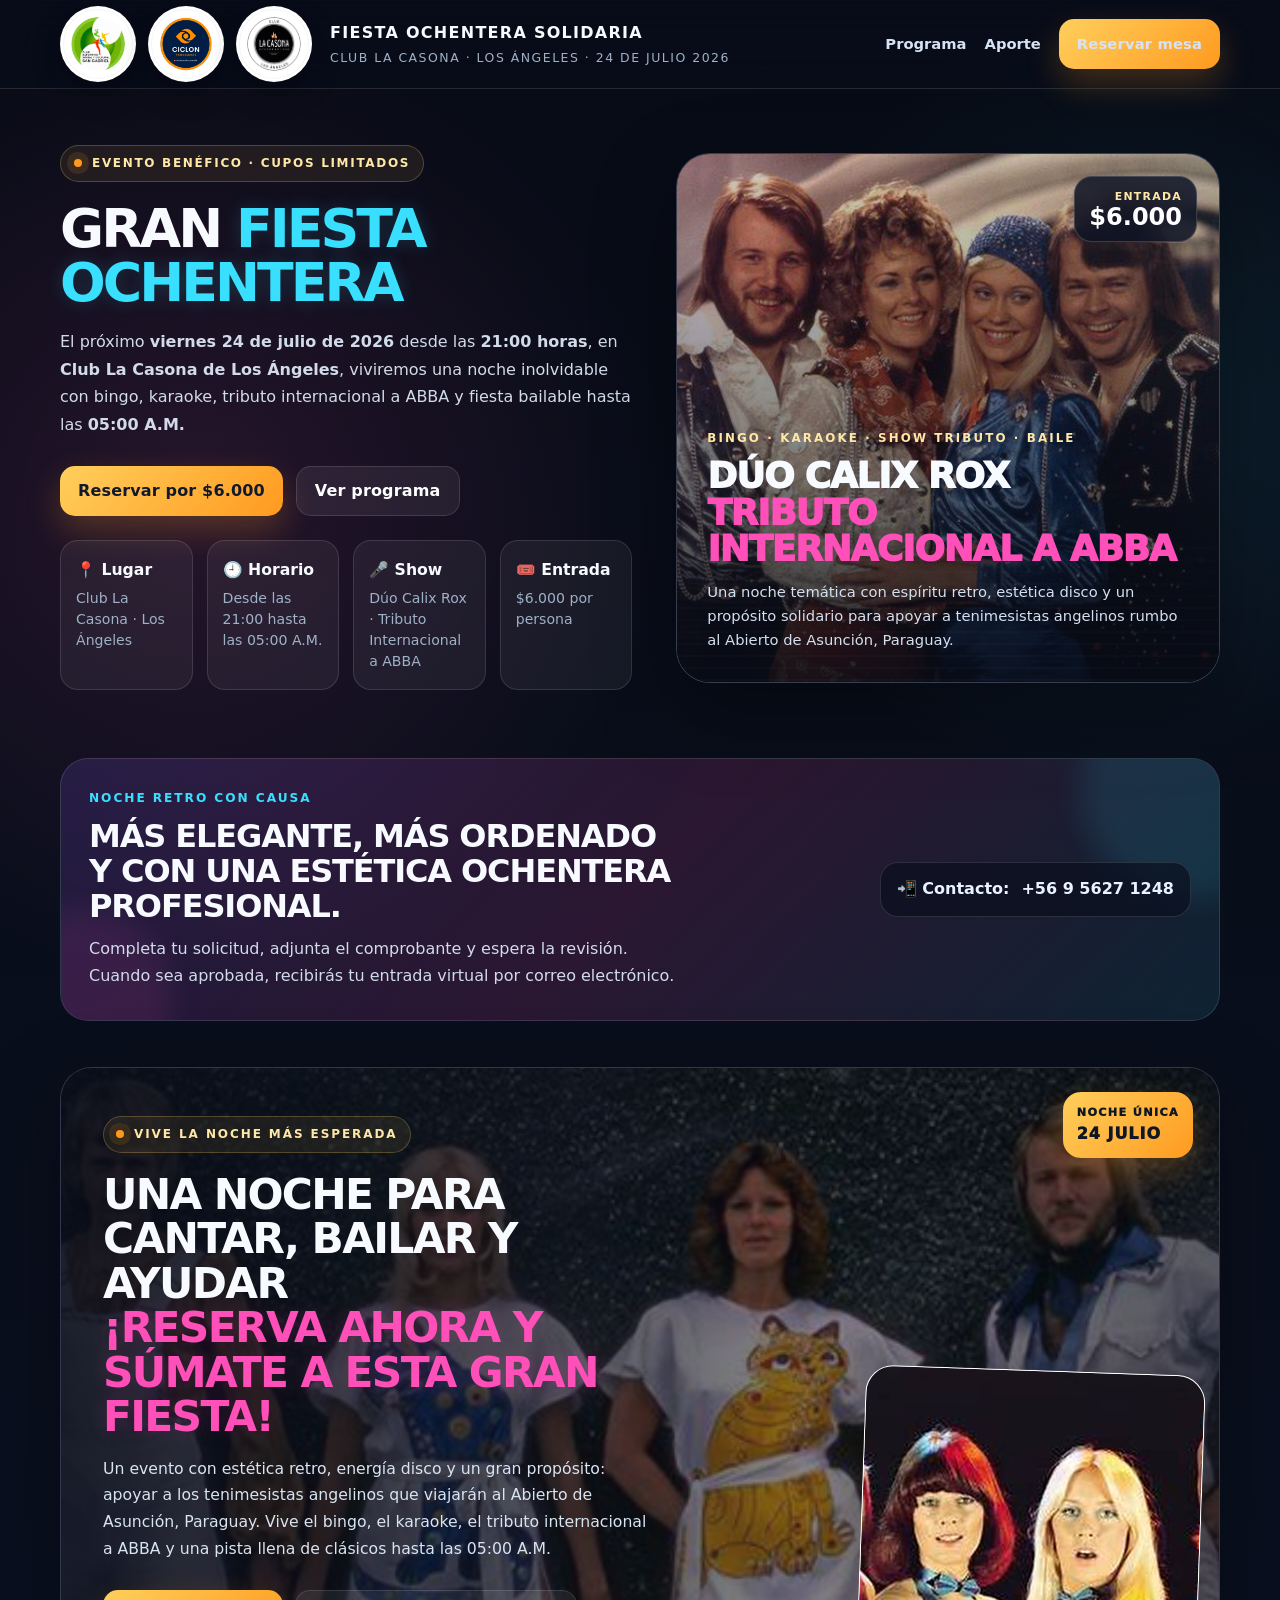
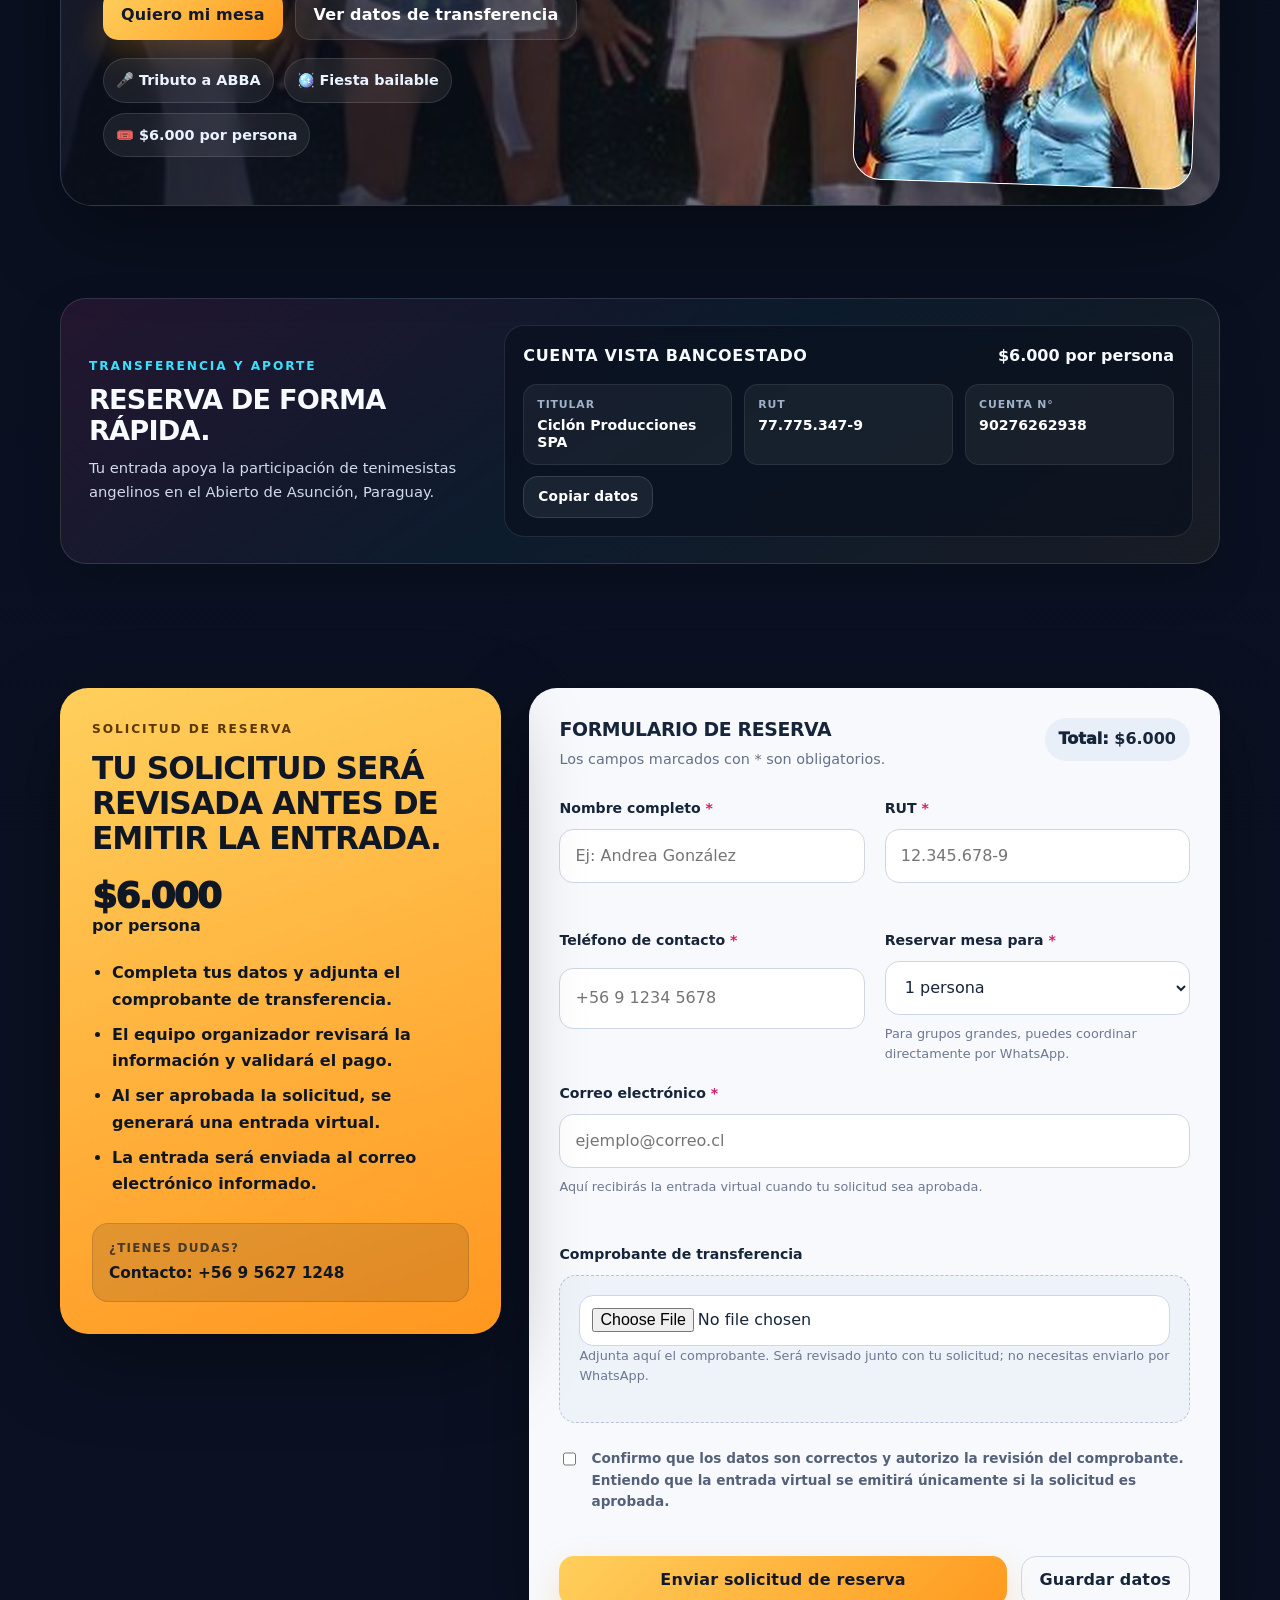
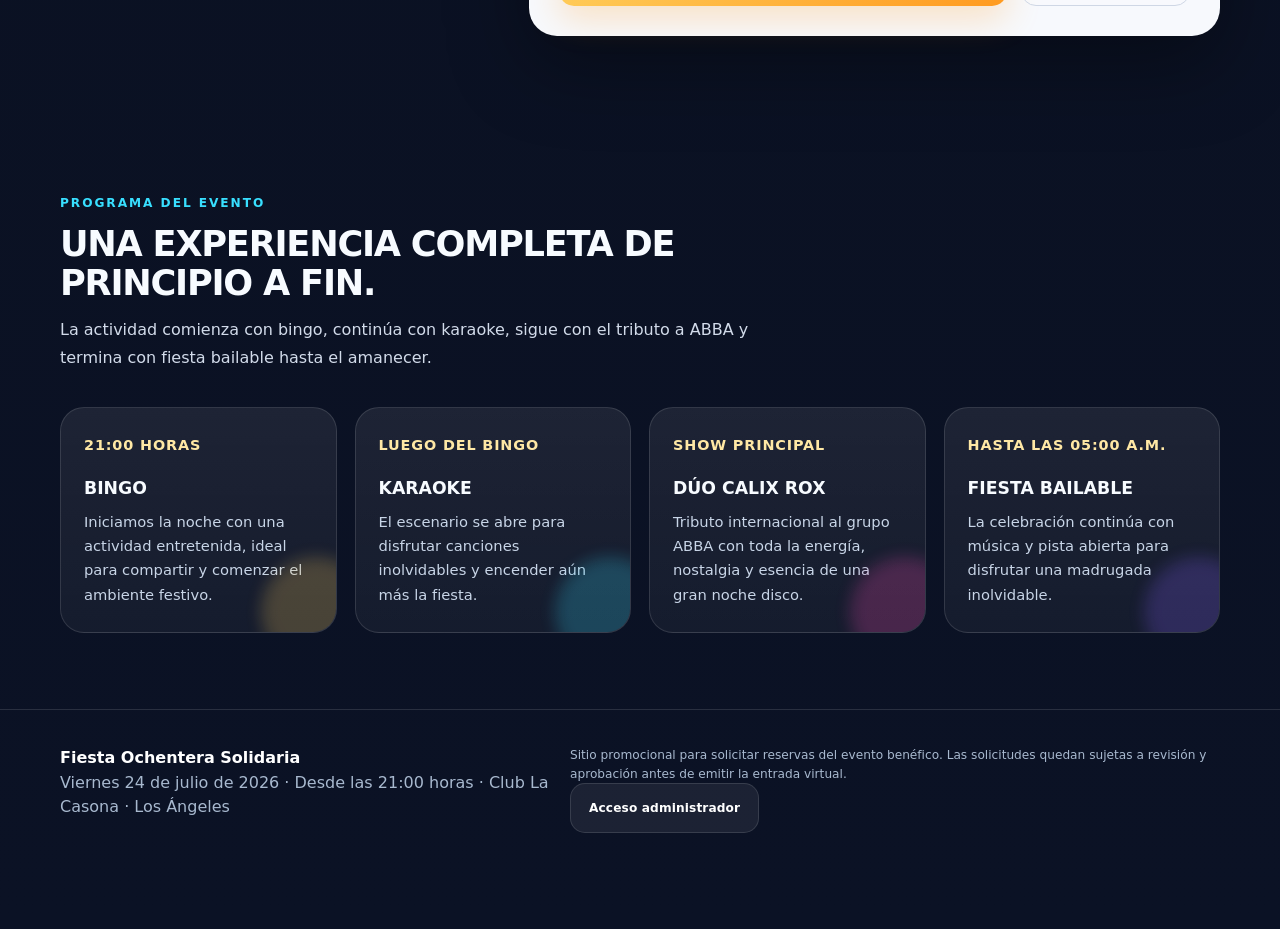
==== commit 4564654f: "Link admin access to login and dashboard" ====
--- a/index.html
+++ b/index.html
@@ -811,7 +811,7 @@
         Viernes 24 de julio de 2026 · Desde las 21:00 horas · Club La Casona · Los Ángeles
       </div>
       <div class="credits">
-        Sitio promocional para solicitar reservas del evento benéfico. Las solicitudes quedan sujetas a revisión y aprobación antes de emitir la entrada virtual.<br><a href="/admin/login">Acceso administrador</a> · <button type="button" class="pwa-button" data-install-pwa>Instalar aplicación</button><div class="ios-install-hint" data-ios-install-hint>Para instalar, abre el menú Compartir y selecciona Agregar a pantalla de inicio.</div>
+        Sitio promocional para solicitar reservas del evento benéfico. Las solicitudes quedan sujetas a revisión y aprobación antes de emitir la entrada virtual.<br><a href="/admin/login" class="btn btn-secondary" aria-label="Abrir acceso administrador">Acceso administrador</a>
       </div>
     </div>
   </footer>
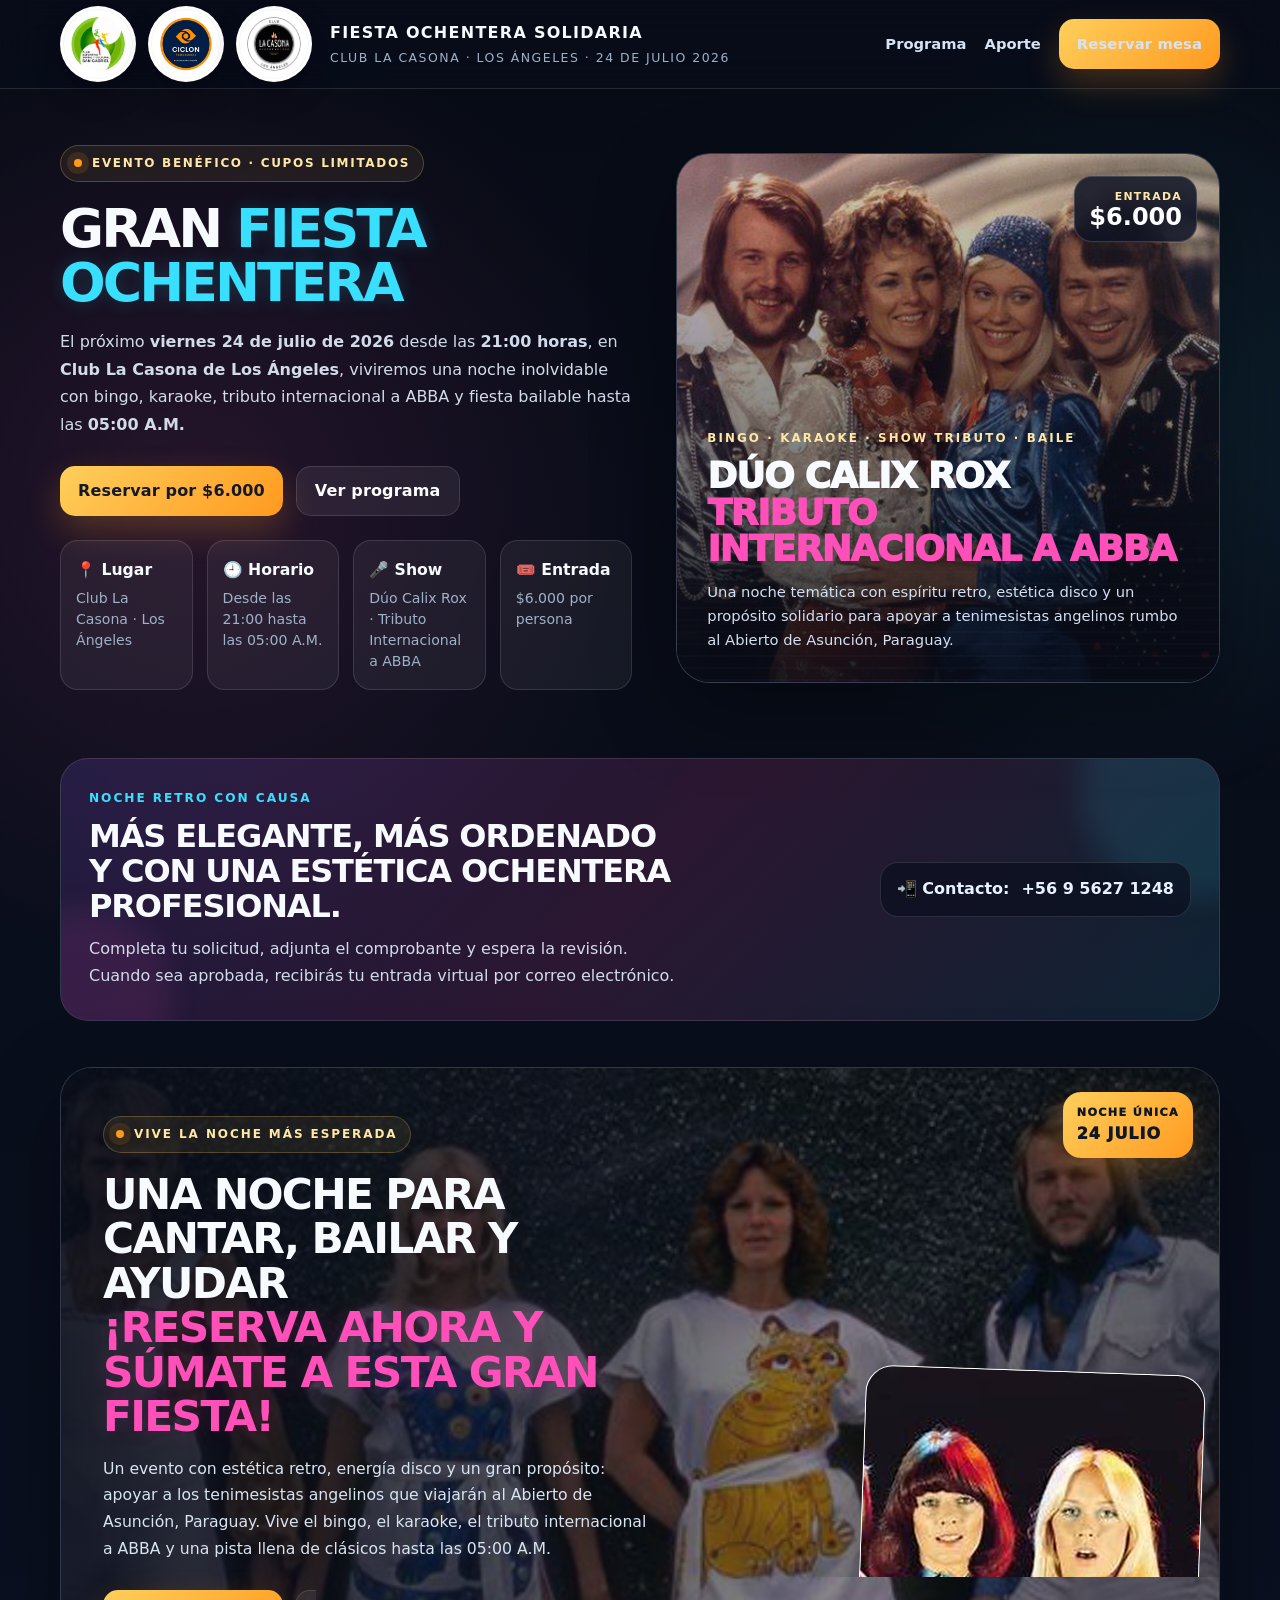
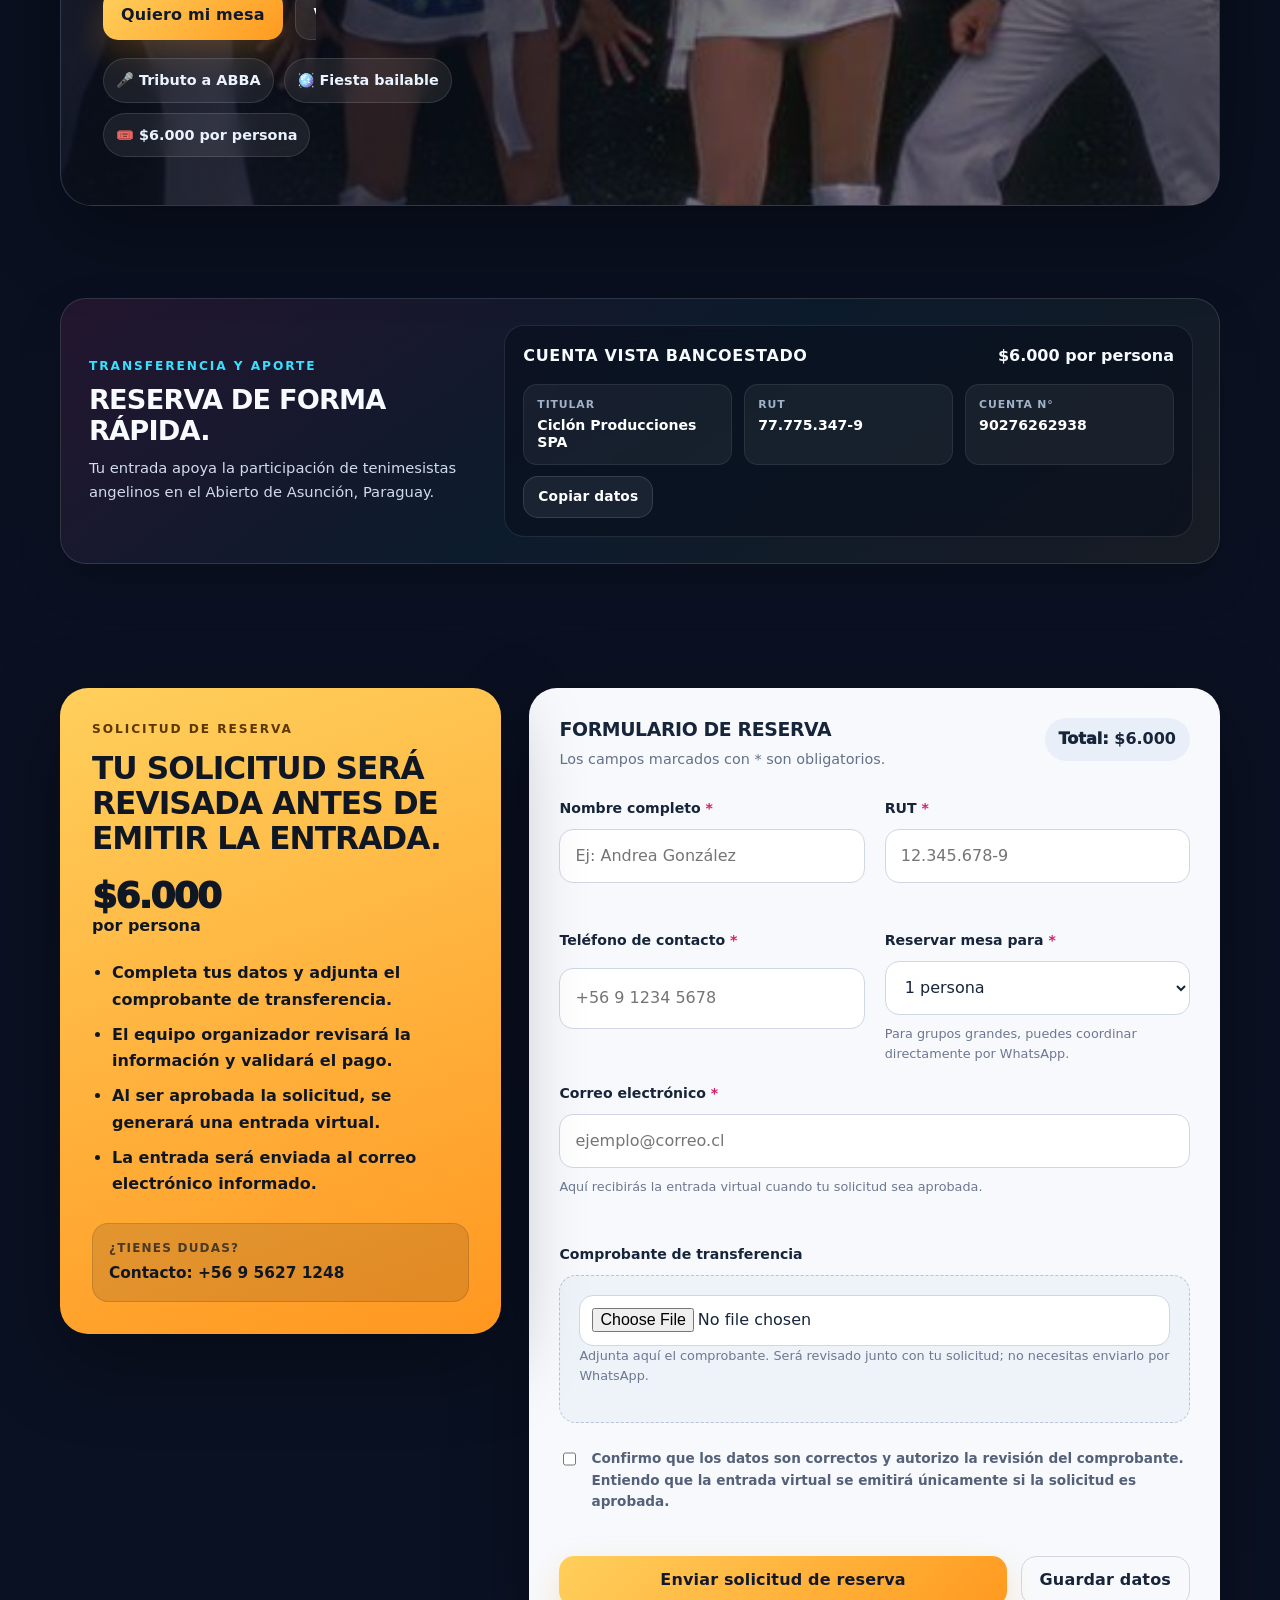
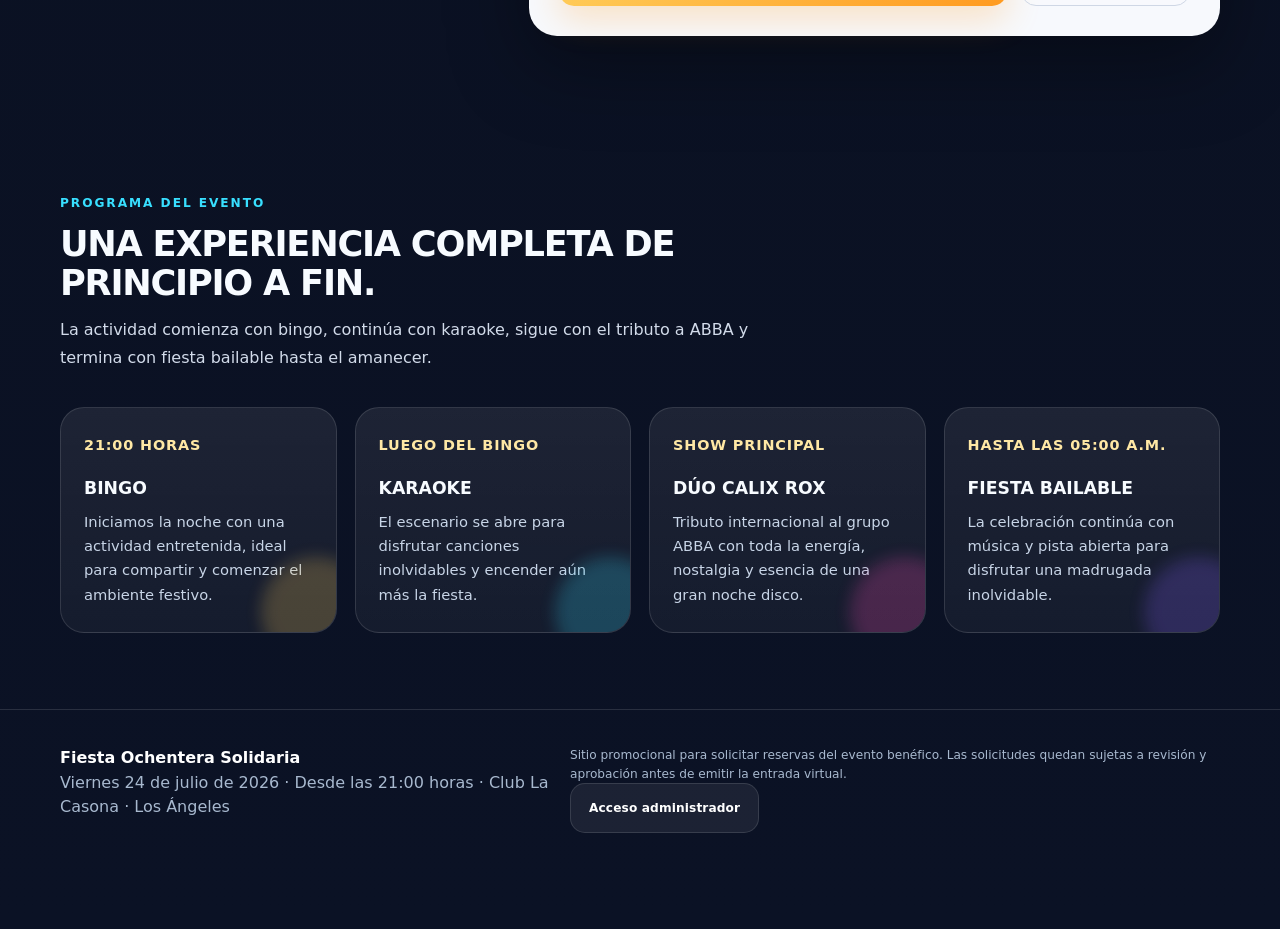
==== commit 4d76af89: "Redesign login and fix footer admin route" ====
--- a/index.html
+++ b/index.html
@@ -811,7 +811,7 @@
         Viernes 24 de julio de 2026 · Desde las 21:00 horas · Club La Casona · Los Ángeles
       </div>
       <div class="credits">
-        Sitio promocional para solicitar reservas del evento benéfico. Las solicitudes quedan sujetas a revisión y aprobación antes de emitir la entrada virtual.<br><a href="/admin/login" class="btn btn-secondary" aria-label="Abrir acceso administrador">Acceso administrador</a>
+        Sitio promocional para solicitar reservas del evento benéfico. Las solicitudes quedan sujetas a revisión y aprobación antes de emitir la entrada virtual.<br><a href="admin/login/" class="btn btn-secondary" aria-label="Abrir acceso administrador">Acceso administrador</a>
       </div>
     </div>
   </footer>
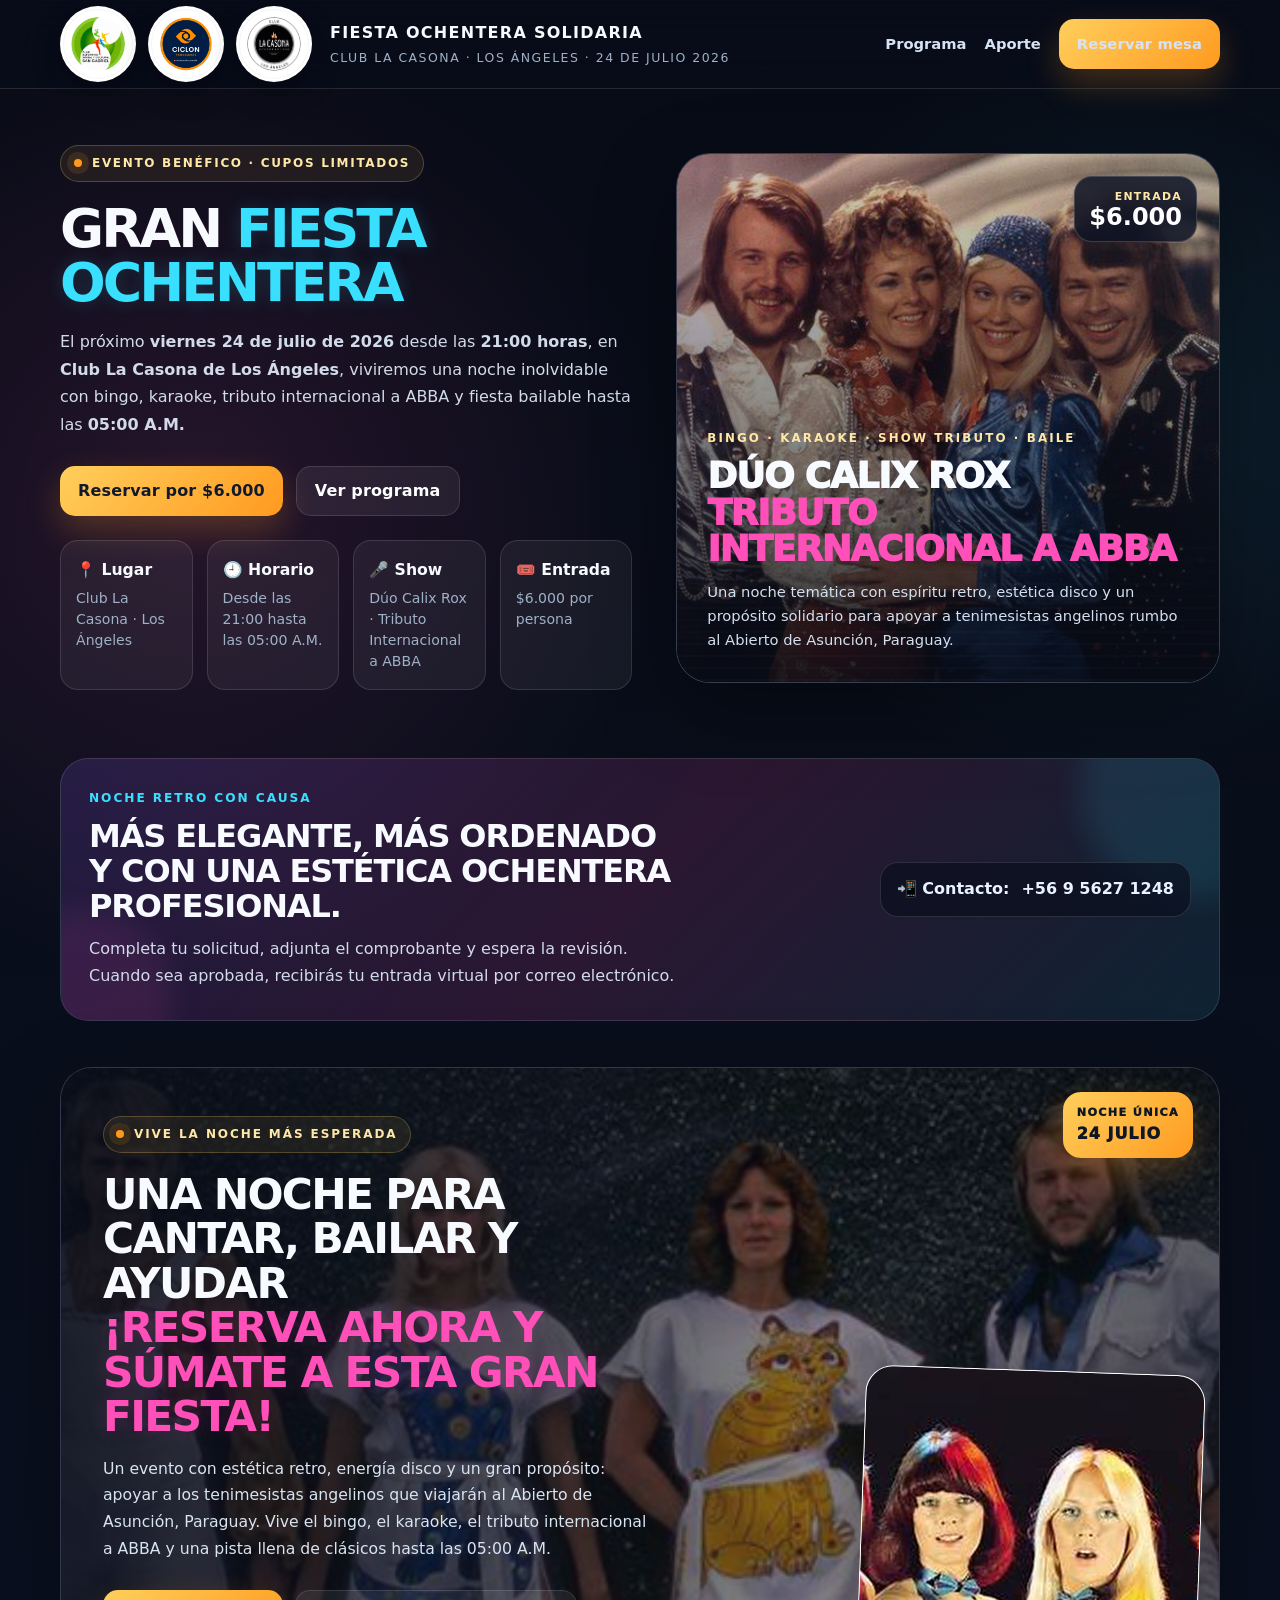
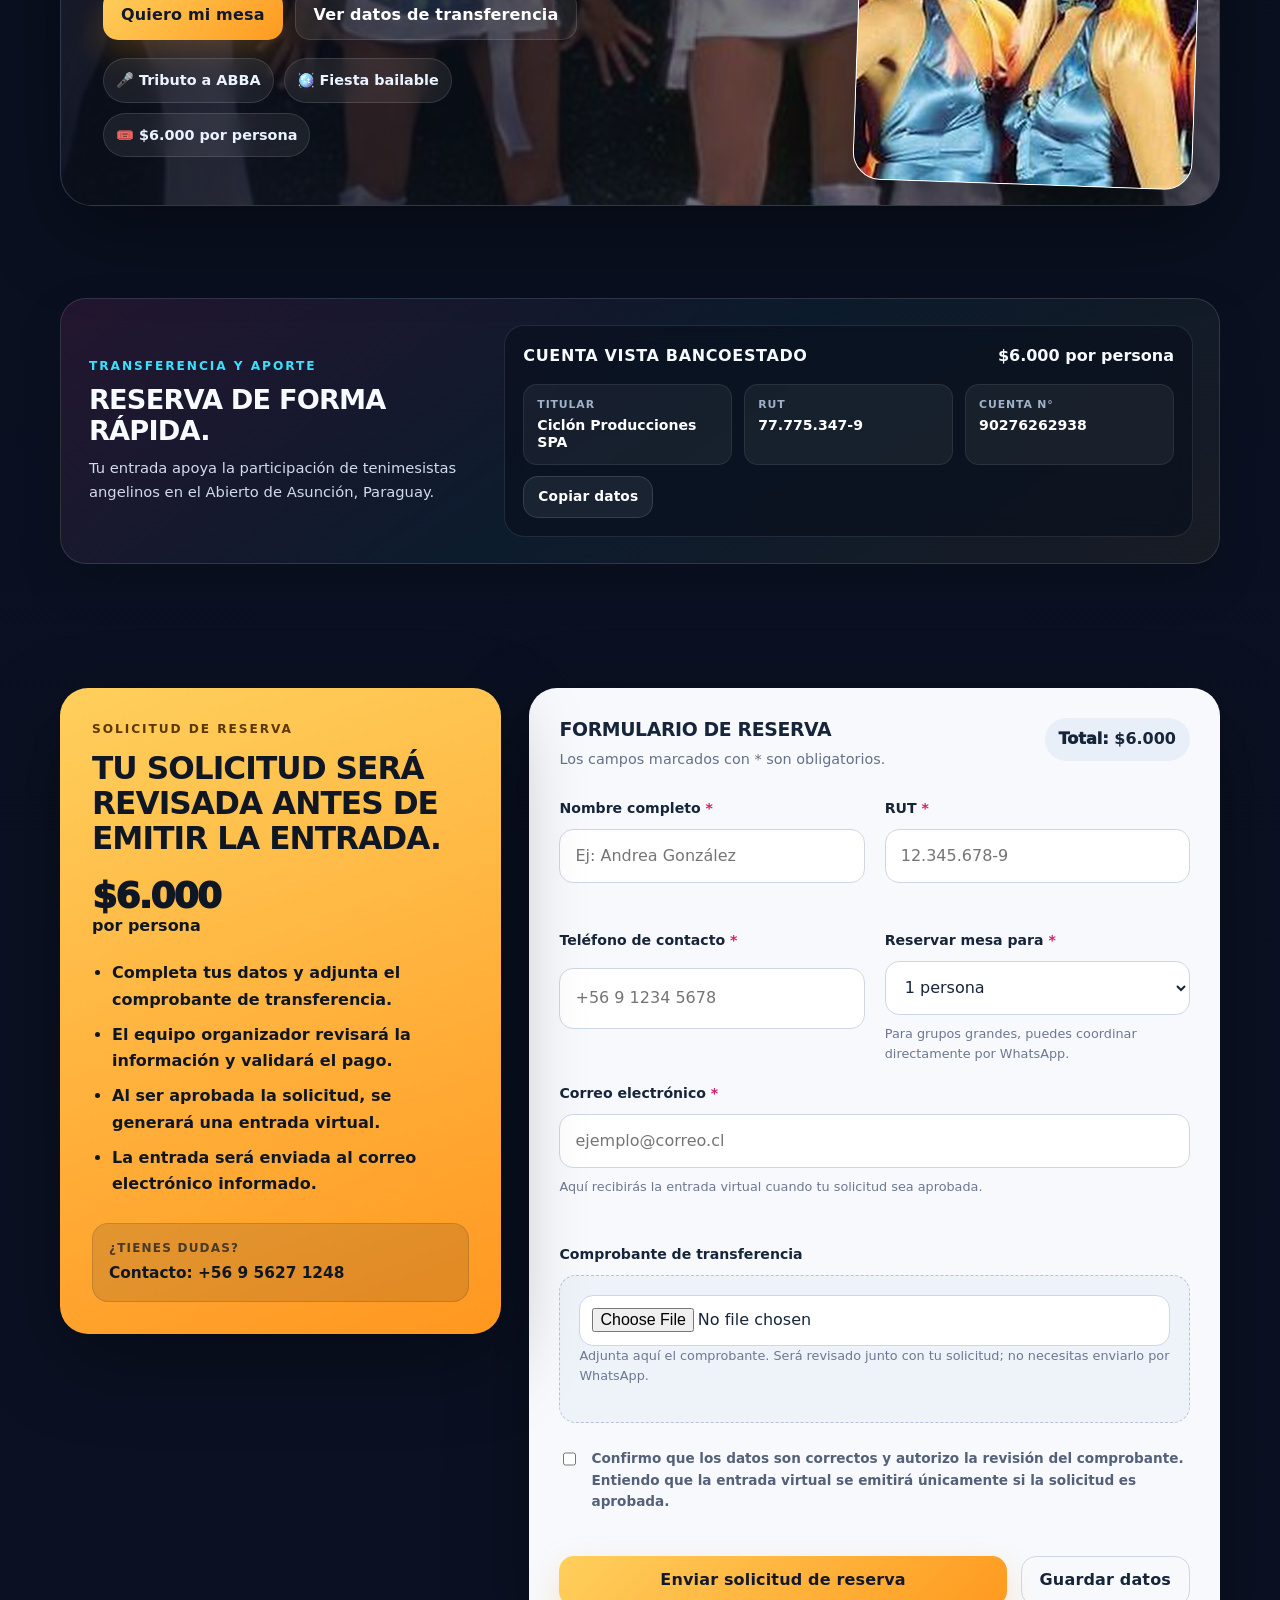
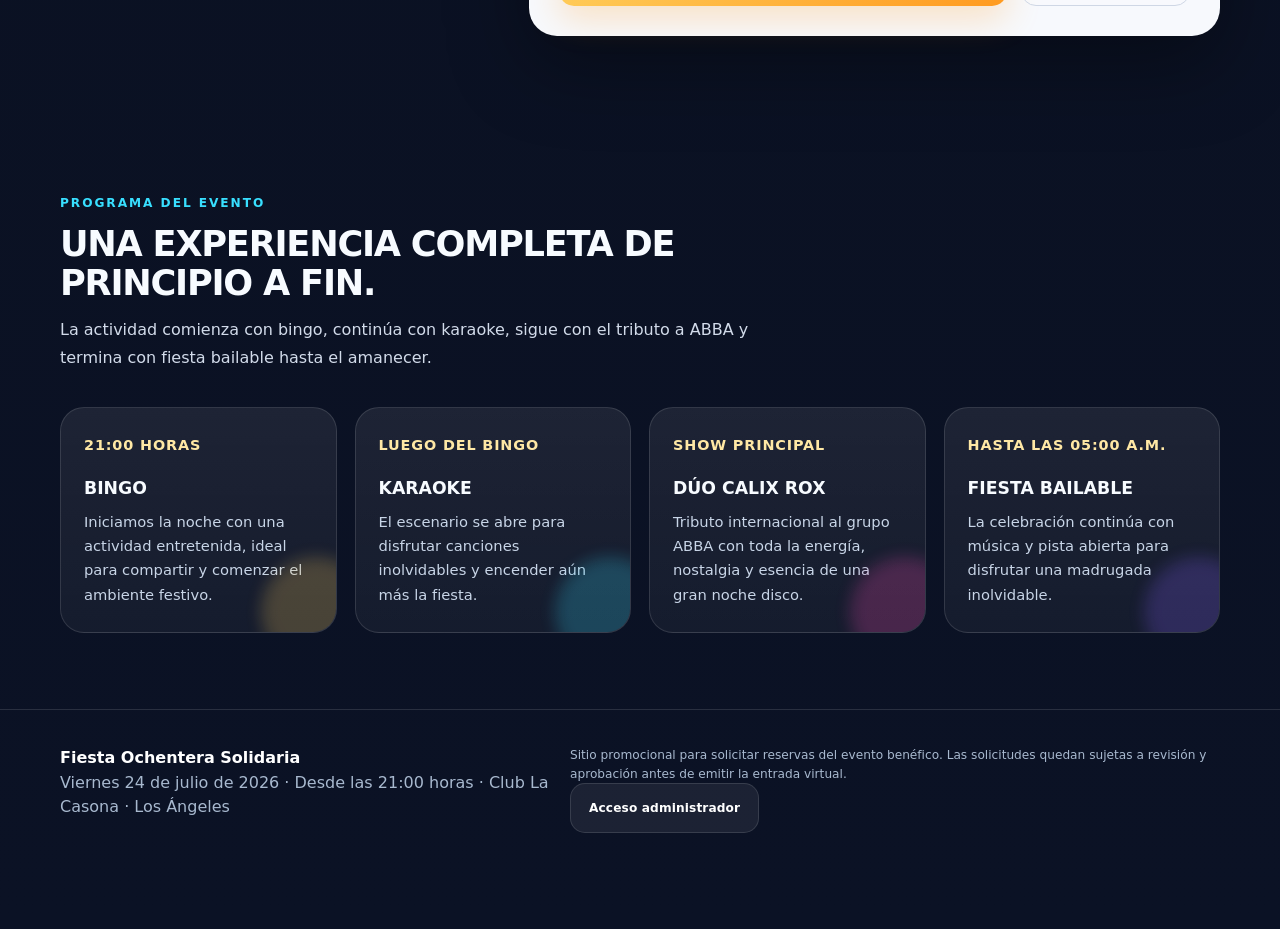
==== commit ae0a7eff: "Conecta formulario publico con reservas admin" ====
--- a/index.html
+++ b/index.html
@@ -699,7 +699,7 @@
           </a>
         </aside>
 
-        <form class="form-card" id="reservationForm" novalidate>
+        <form class="form-card" id="reservationForm" action="/reservas/crear.php" method="post" enctype="multipart/form-data" novalidate>
           <div class="form-head">
             <div>
               <h3>Formulario de reserva</h3>
@@ -945,23 +945,41 @@
         return data;
       }
 
-      form.addEventListener('submit', (event) => {
+      form.addEventListener('submit', async (event) => {
         event.preventDefault();
         if (!validate()) {
           form.querySelector('.error:not(:empty)')?.scrollIntoView({ behavior: 'smooth', block: 'center' });
           return;
         }
 
-        const code = createRequestCode();
-        localStorage.setItem('fiestaOchenteraCodigo', code);
-        const request = saveDraft('pendiente_de_revision');
-        request.code = code;
-        localStorage.setItem('fiestaOchenteraSolicitud', JSON.stringify(request));
-
-        $('formStatus').innerHTML = `<strong>Solicitud preparada para revisión · ${code}</strong>
-          Tus datos y el nombre del comprobante quedaron guardados en este dispositivo. Cuando el sistema de recepción esté conectado y la solicitud sea aprobada, la entrada virtual deberá enviarse a <b>${request.email}</b>.`;
-        $('formStatus').classList.add('show');
-        $('formStatus').scrollIntoView({ behavior: 'smooth', block: 'center' });
+        const submitButton = form.querySelector('button[type="submit"]');
+        submitButton.disabled = true;
+        submitButton.textContent = 'Enviando solicitud...';
+
+        try {
+          const response = await fetch(form.action, { method: 'POST', body: new FormData(form) });
+          const result = await response.json();
+          if (!response.ok || !result.ok) throw new Error(result.message || 'No fue posible registrar la solicitud.');
+
+          localStorage.setItem('fiestaOchenteraCodigo', result.code);
+          const request = saveDraft('pendiente_de_revision');
+          request.code = result.code;
+          localStorage.setItem('fiestaOchenteraSolicitud', JSON.stringify(request));
+
+          $('formStatus').innerHTML = `<strong>Solicitud registrada · ${result.code}</strong>
+            ${result.message} Cuando sea aprobada, la entrada virtual será enviada a <b>${request.email}</b>.`;
+          $('formStatus').classList.add('show');
+          form.reset();
+          $('receiptPreview').classList.remove('show');
+          updateTotal();
+        } catch (error) {
+          $('formStatus').innerHTML = `<strong>No pudimos registrar la solicitud</strong>${error.message}`;
+          $('formStatus').classList.add('show');
+        } finally {
+          submitButton.disabled = false;
+          submitButton.textContent = 'Enviar solicitud de reserva';
+          $('formStatus').scrollIntoView({ behavior: 'smooth', block: 'center' });
+        }
       });
 
       $('saveData').addEventListener('click', () => {
